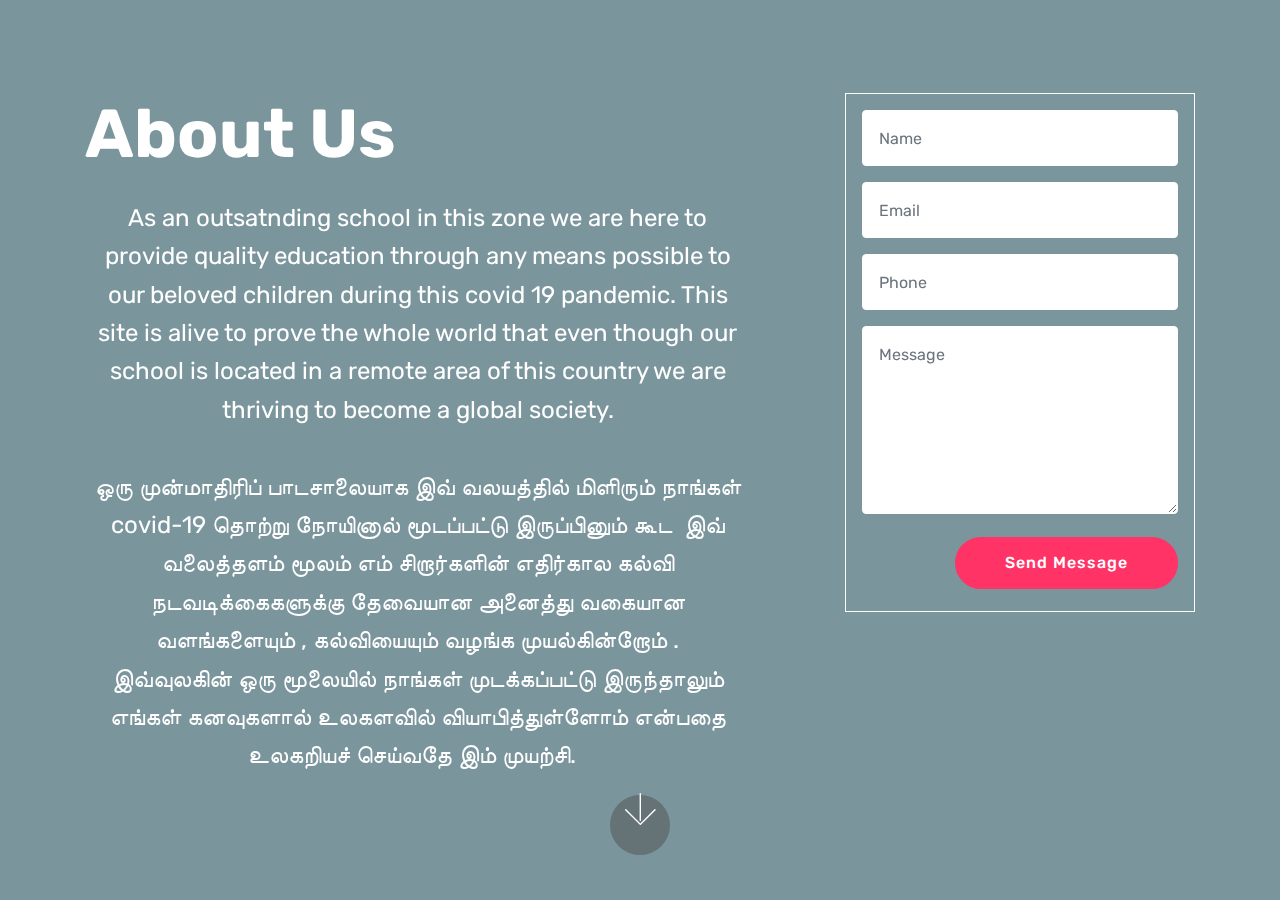
==== about.html @ 32206852 "create github pages" ====
<!DOCTYPE html>
<html  >
<head>
  <!-- Site made with Mobirise Website Builder v5.0.5, https://mobirise.com -->
  <meta charset="UTF-8">
  <meta http-equiv="X-UA-Compatible" content="IE=edge">
  <meta name="generator" content="Mobirise v5.0.5, mobirise.com">
  <meta name="twitter:card" content="summary_large_image"/>
  <meta name="twitter:image:src" content="assets/images/about-meta.jpg">
  <meta property="og:image" content="assets/images/about-meta.jpg">
  <meta name="twitter:title" content="About Us">
  <meta name="viewport" content="width=device-width, initial-scale=1, minimum-scale=1">
  <link rel="shortcut icon" href="assets/images/37045805-1814614715251835-3802575804051750912-n.jpg" type="image/x-icon">
  <meta name="description" content="this page gives introduction about us. ">
  
  
  <title>About Us</title>
  <link rel="stylesheet" href="assets/web/assets/mobirise-icons/mobirise-icons.css">
  <link rel="stylesheet" href="assets/bootstrap/css/bootstrap.min.css">
  <link rel="stylesheet" href="assets/bootstrap/css/bootstrap-grid.min.css">
  <link rel="stylesheet" href="assets/bootstrap/css/bootstrap-reboot.min.css">
  <link rel="stylesheet" href="assets/tether/tether.min.css">
  <link rel="stylesheet" href="assets/animatecss/animate.min.css">
  <link rel="stylesheet" href="assets/theme/css/style.css">
  <link rel="preload" as="style" href="assets/mobirise/css/mbr-additional.css"><link rel="stylesheet" href="assets/mobirise/css/mbr-additional.css" type="text/css">
  
  
  
</head>
<body>
  <section class="header15 cid-rZpSfbXOmg mbr-fullscreen mbr-parallax-background" id="header15-9">

    

    <div class="mbr-overlay" style="opacity: 0.5; background-color: rgb(7, 59, 76);"></div>

    <div class="container align-right">
        <div class="row">
            <div class="mbr-white col-lg-8 col-md-7 content-container">
                <h1 class="mbr-section-title mbr-bold pb-3 mbr-fonts-style display-1">
                    About Us</h1>
                <p class="mbr-text pb-3 mbr-fonts-style display-5">
                    As an outsatnding school in this zone we are here to provide quality education through any means possible to our beloved children during this covid 19 pandemic. This site is alive to prove the whole world that even though our school is located in a remote area of this country we are thriving to become a global society.<br><br>ஒரு முன்மாதிரிப் பாடசாலையாக இவ் வலயத்தில் மிளிரும் நாங்கள் covid-19 தொற்று நோயினால் மூடப்பட்டு இருப்பினும் கூட&nbsp; இவ் வலைத்தளம் மூலம் எம் சிறார்களின் எதிர்கால கல்வி நடவடிக்கைகளுக்கு தேவையான அனைத்து வகையான வளங்களையும் , கல்வியையும் வழங்க முயல்கின்றோம் .<br>இவ்வுலகின் ஒரு மூலையில் நாங்கள் முடக்கப்பட்டு இருந்தாலும் எங்கள் கனவுகளால் உலகளவில் வியாபித்துள்ளோம் என்பதை உலகறியச் செய்வதே இம் முயற்சி.&nbsp;&nbsp;</p>
            </div>
            <div class="col-lg-4 col-md-5">
                <div class="form-container">
                    <div class="media-container-column" data-form-type="formoid">
                        <!---Formbuilder Form--->
                        <form action="https://mobirise.com/" method="POST" class="mbr-form form-with-styler" data-form-title="Mobirise Form"><input type="hidden" name="email" data-form-email="true" value="ASo8cBm0UbSWP2i4Pto4uvusPSjTIygC18xFMLHFvbDiqmx9mtcsCUJ1mroRcFxsyCl8c/9x9P1Qzjz5EqvfKmV3OBvdOYi4Z0RzTWsBqw+iMWhtUNaODCL/o8vsHXwF">
                            <div class="row">
                                <div hidden="hidden" data-form-alert="" class="alert alert-success col-12">Thanks for filling out the form! We will contact you soon</div>
                                <div hidden="hidden" data-form-alert-danger="" class="alert alert-danger col-12">
                                </div>
                            </div>
                            <div class="dragArea row">
                                <div class="col-md-12 form-group " data-for="name">
                                    <input type="text" name="name" placeholder="Name" data-form-field="Name" required="required" class="form-control px-3 display-7" id="name-header15-9">
                                </div>
                                <div class="col-md-12 form-group " data-for="email">
                                    <input type="email" name="email" placeholder="Email" data-form-field="Email" required="required" class="form-control px-3 display-7" id="email-header15-9">
                                </div>
                                <div data-for="phone" class="col-md-12 form-group ">
                                    <input type="tel" name="phone" placeholder="Phone" data-form-field="Phone" class="form-control px-3 display-7" id="phone-header15-9">
                                </div>
                                <div data-for="message" class="col-md-12 form-group ">
                                    <textarea name="message" placeholder="Message" data-form-field="Message" class="form-control px-3 display-7" id="message-header15-9"></textarea>
                                </div>
                                <div class="col-md-12 input-group-btn"><button type="submit" class="btn btn-secondary btn-form display-4">Send Message</button></div>
                            </div>
                        </form><!---Formbuilder Form--->
                    </div>
                </div>
            </div>
        </div>
    </div>
    <div class="mbr-arrow hidden-sm-down" aria-hidden="true">
        <a href="#next">
            <i class="mbri-down mbr-iconfont"></i>
        </a>
    </div>
</section>


  <section class="engine"><a href="https://mobirise.info/d">free website maker</a></section><script src="assets/web/assets/jquery/jquery.min.js"></script>
  <script src="assets/popper/popper.min.js"></script>
  <script src="assets/bootstrap/js/bootstrap.min.js"></script>
  <script src="assets/tether/tether.min.js"></script>
  <script src="assets/smoothscroll/smooth-scroll.js"></script>
  <script src="assets/parallax/jarallax.min.js"></script>
  <script src="assets/viewportchecker/jquery.viewportchecker.js"></script>
  <script src="assets/theme/js/script.js"></script>
  <script src="assets/formoid/formoid.min.js"></script>
  
  
 <div id="scrollToTop" class="scrollToTop mbr-arrow-up"><a style="text-align: center;"><i class="mbr-arrow-up-icon mbr-arrow-up-icon-cm cm-icon cm-icon-smallarrow-up"></i></a></div>
    <input name="animation" type="hidden">
  </body>
</html>
---- assets/web/assets/mobirise-icons/mobirise-icons.css ----
@font-face {
  font-family: 'MobiriseIcons';
  src:  url('mobirise-icons.eot?spat4u');
  src:  url('mobirise-icons.eot?spat4u#iefix') format('embedded-opentype'),
    url('mobirise-icons.ttf?spat4u') format('truetype'),
    url('mobirise-icons.woff?spat4u') format('woff'),
    url('mobirise-icons.svg?spat4u#MobiriseIcons') format('svg');
  font-weight: normal;
  font-style: normal;
  font-display: swap;
}

[class^="mbri-"], [class*=" mbri-"] {
  /* use !important to prevent issues with browser extensions that change fonts */
  font-family: MobiriseIcons !important;
  speak: none;
  font-style: normal;
  font-weight: normal;
  font-variant: normal;
  text-transform: none;
  line-height: 1;

  /* Better Font Rendering =========== */
  -webkit-font-smoothing: antialiased;
  -moz-osx-font-smoothing: grayscale;
}

.mbri-add-submenu:before {
  content: "\e900";
}
.mbri-alert:before {
  content: "\e901";
}
.mbri-align-center:before {
  content: "\e902";
}
.mbri-align-justify:before {
  content: "\e903";
}
.mbri-align-left:before {
  content: "\e904";
}
.mbri-align-right:before {
  content: "\e905";
}
.mbri-android:before {
  content: "\e906";
}
.mbri-apple:before {
  content: "\e907";
}
.mbri-arrow-down:before {
  content: "\e908";
}
.mbri-arrow-next:before {
  content: "\e909";
}
.mbri-arrow-prev:before {
  content: "\e90a";
}
.mbri-arrow-up:before {
  content: "\e90b";
}
.mbri-bold:before {
  content: "\e90c";
}
.mbri-bookmark:before {
  content: "\e90d";
}
.mbri-bootstrap:before {
  content: "\e90e";
}
.mbri-briefcase:before {
  content: "\e90f";
}
.mbri-browse:before {
  content: "\e910";
}
.mbri-bulleted-list:before {
  content: "\e911";
}
.mbri-calendar:before {
  content: "\e912";
}
.mbri-camera:before {
  content: "\e913";
}
.mbri-cart-add:before {
  content: "\e914";
}
.mbri-cart-full:before {
  content: "\e915";
}
.mbri-cash:before {
  content: "\e916";
}
.mbri-change-style:before {
  content: "\e917";
}
.mbri-chat:before {
  content: "\e918";
}
.mbri-clock:before {
  content: "\e919";
}
.mbri-close:before {
  content: "\e91a";
}
.mbri-cloud:before {
  content: "\e91b";
}
.mbri-code:before {
  content: "\e91c";
}
.mbri-contact-form:before {
  content: "\e91d";
}
.mbri-credit-card:before {
  content: "\e91e";
}
.mbri-cursor-click:before {
  content: "\e91f";
}
.mbri-cust-feedback:before {
  content: "\e920";
}
.mbri-database:before {
  content: "\e921";
}
.mbri-delivery:before {
  content: "\e922";
}
.mbri-desktop:before {
  content: "\e923";
}
.mbri-devices:before {
  content: "\e924";
}
.mbri-down:before {
  content: "\e925";
}
.mbri-download:before {
  content: "\e989";
}
.mbri-drag-n-drop:before {
  content: "\e927";
}
.mbri-drag-n-drop2:before {
  content: "\e928";
}
.mbri-edit:before {
  content: "\e929";
}
.mbri-edit2:before {
  content: "\e92a";
}
.mbri-error:before {
  content: "\e92b";
}
.mbri-extension:before {
  content: "\e92c";
}
.mbri-features:before {
  content: "\e92d";
}
.mbri-file:before {
  content: "\e92e";
}
.mbri-flag:before {
  content: "\e92f";
}
.mbri-folder:before {
  content: "\e930";
}
.mbri-gift:before {
  content: "\e931";
}
.mbri-github:before {
  content: "\e932";
}
.mbri-globe:before {
  content: "\e933";
}
.mbri-globe-2:before {
  content: "\e934";
}
.mbri-growing-chart:before {
  content: "\e935";
}
.mbri-hearth:before {
  content: "\e936";
}
.mbri-help:before {
  content: "\e937";
}
.mbri-home:before {
  content: "\e938";
}
.mbri-hot-cup:before {
  content: "\e939";
}
.mbri-idea:before {
  content: "\e93a";
}
.mbri-image-gallery:before {
  content: "\e93b";
}
.mbri-image-slider:before {
  content: "\e93c";
}
.mbri-info:before {
  content: "\e93d";
}
.mbri-italic:before {
  content: "\e93e";
}
.mbri-key:before {
  content: "\e93f";
}
.mbri-laptop:before {
  content: "\e940";
}
.mbri-layers:before {
  content: "\e941";
}
.mbri-left-right:before {
  content: "\e942";
}
.mbri-left:before {
  content: "\e943";
}
.mbri-letter:before {
  content: "\e944";
}
.mbri-like:before {
  content: "\e945";
}
.mbri-link:before {
  content: "\e946";
}
.mbri-lock:before {
  content: "\e947";
}
.mbri-login:before {
  content: "\e948";
}
.mbri-logout:before {
  content: "\e949";
}
.mbri-magic-stick:before {
  content: "\e94a";
}
.mbri-map-pin:before {
  content: "\e94b";
}
.mbri-menu:before {
  content: "\e94c";
}
.mbri-mobile:before {
  content: "\e94d";
}
.mbri-mobile2:before {
  content: "\e94e";
}
.mbri-mobirise:before {
  content: "\e94f";
}
.mbri-more-horizontal:before {
  content: "\e950";
}
.mbri-more-vertical:before {
  content: "\e951";
}
.mbri-music:before {
  content: "\e952";
}
.mbri-new-file:before {
  content: "\e953";
}
.mbri-numbered-list:before {
  content: "\e954";
}
.mbri-opened-folder:before {
  content: "\e955";
}
.mbri-pages:before {
  content: "\e956";
}
.mbri-paper-plane:before {
  content: "\e957";
}
.mbri-paperclip:before {
  content: "\e958";
}
.mbri-photo:before {
  content: "\e959";
}
.mbri-photos:before {
  content: "\e95a";
}
.mbri-pin:before {
  content: "\e95b";
}
.mbri-play:before {
  content: "\e95c";
}
.mbri-plus:before {
  content: "\e95d";
}
.mbri-preview:before {
  content: "\e95e";
}
.mbri-print:before {
  content: "\e95f";
}
.mbri-protect:before {
  content: "\e960";
}
.mbri-question:before {
  content: "\e961";
}
.mbri-quote-left:before {
  content: "\e962";
}
.mbri-quote-right:before {
  content: "\e963";
}
.mbri-refresh:before {
  content: "\e964";
}
.mbri-responsive:before {
  content: "\e965";
}
.mbri-right:before {
  content: "\e966";
}
.mbri-rocket:before {
  content: "\e967";
}
.mbri-sad-face:before {
  content: "\e968";
}
.mbri-sale:before {
  content: "\e969";
}
.mbri-save:before {
  content: "\e96a";
}
.mbri-search:before {
  content: "\e96b";
}
.mbri-setting:before {
  content: "\e96c";
}
.mbri-setting2:before {
  content: "\e96d";
}
.mbri-setting3:before {
  content: "\e96e";
}
.mbri-share:before {
  content: "\e96f";
}
.mbri-shopping-bag:before {
  content: "\e970";
}
.mbri-shopping-basket:before {
  content: "\e971";
}
.mbri-shopping-cart:before {
  content: "\e972";
}
.mbri-sites:before {
  content: "\e973";
}
.mbri-smile-face:before {
  content: "\e974";
}
.mbri-speed:before {
  content: "\e975";
}
.mbri-star:before {
  content: "\e976";
}
.mbri-success:before {
  content: "\e977";
}
.mbri-sun:before {
  content: "\e978";
}
.mbri-sun2:before {
  content: "\e979";
}
.mbri-tablet:before {
  content: "\e97a";
}
.mbri-tablet-vertical:before {
  content: "\e97b";
}
.mbri-target:before {
  content: "\e97c";
}
.mbri-timer:before {
  content: "\e97d";
}
.mbri-to-ftp:before {
  content: "\e97e";
}
.mbri-to-local-drive:before {
  content: "\e97f";
}
.mbri-touch-swipe:before {
  content: "\e980";
}
.mbri-touch:before {
  content: "\e981";
}
.mbri-trash:before {
  content: "\e982";
}
.mbri-underline:before {
  content: "\e983";
}
.mbri-unlink:before {
  content: "\e984";
}
.mbri-unlock:before {
  content: "\e985";
}
.mbri-up-down:before {
  content: "\e986";
}
.mbri-up:before {
  content: "\e987";
}
.mbri-update:before {
  content: "\e988";
}
.mbri-upload:before {
 content: "\e926"; 
}
.mbri-user:before {
  content: "\e98a";
}
.mbri-user2:before {
  content: "\e98b";
}
.mbri-users:before {
  content: "\e98c";
}
.mbri-video:before {
  content: "\e98d";
}
.mbri-video-play:before {
  content: "\e98e";
}
.mbri-watch:before {
  content: "\e98f";
}
.mbri-website-theme:before {
  content: "\e990";
}
.mbri-wifi:before {
  content: "\e991";
}
.mbri-windows:before {
  content: "\e992";
}
.mbri-zoom-out:before {
  content: "\e993";
}
.mbri-redo:before {
  content: "\e994";
}
.mbri-undo:before {
  content: "\e995";
}
---- assets/theme/css/style.css ----
/*!
 * Mobirise v4 theme (https://mobirise.com/)
 * Copyright 2017 Mobirise
 */
section {
  background-color: #eeeeee;
}

.form-control:focus {
  box-shadow: none;
}

:focus {
  outline: none;
}

body {
  font-style: normal;
  line-height: 1.5;
}

section,
.container,
.container-fluid {
  position: relative;
  word-wrap: break-word;
}

a.mbr-iconfont:hover {
  text-decoration: none;
}

.article .lead p,
.article .lead ul,
.article .lead ol,
.article .lead pre,
.article .lead blockquote {
  margin-bottom: 0;
}

ul,
ol,
pre,
blockquote {
  margin-bottom: 2.3125rem;
}

pre {
  background: #f4f4f4;
  padding: 10px 24px;
  white-space: pre-wrap;
}

.inactive {
  -webkit-user-select: none;
  -moz-user-select: none;
  -ms-user-select: none;
  user-select: none;
  pointer-events: none;
  -webkit-user-drag: none;
  user-drag: none;
}

.mbr-section__comments .row {
  justify-content: center;
  -webkit-justify-content: center;
}

a {
  font-style: normal;
  font-weight: 400;
  cursor: pointer;
}

a, a:hover {
  text-decoration: none;
}

figure {
  margin-bottom: 0;
}

body {
  color: #232323;
}

h1,
h2,
h3,
h4,
h5,
h6,
.h1,
.h2,
.h3,
.h4,
.h5,
.h6,
.display-1,
.display-2,
.display-3,
.display-4 {
  line-height: 1;
  word-break: break-word;
  word-wrap: break-word;
}

.mbr-section-title {
  font-style: normal;
  line-height: 1.2;
}

.mbr-section-subtitle {
  line-height: 1.3;
}

.mbr-text {
  font-style: normal;
  line-height: 1.6;
}

b,
strong {
  font-weight: bold;
}

blockquote {
  padding: 10px 0 10px 20px;
  position: relative;
  border-left: 2px solid;
  border-color: #ff3366;
}

input:-webkit-autofill, input:-webkit-autofill:hover, input:-webkit-autofill:focus, input:-webkit-autofill:active {
  transition-delay: 9999s;
  transition-property: background-color, color;
}

textarea[type='hidden'] {
  display: none;
}

body {
  position: relative;
}

section {
  background-position: 50% 50%;
  background-repeat: no-repeat;
  background-size: cover;
}

section .mbr-background-video,
section .mbr-background-video-preview {
  position: absolute;
  bottom: 0;
  left: 0;
  right: 0;
  top: 0;
}

.hidden {
  visibility: hidden;
}

.mbr-z-index20 {
  z-index: 20;
}

/*! Base colors */
.mbr-white {
  color: #ffffff;
}

.mbr-black {
  color: #000000;
}

.mbr-bg-white {
  background-color: #ffffff;
}

.mbr-bg-black {
  background-color: #000000;
}

/*! Text-aligns */
.align-left {
  text-align: left;
}

.align-center {
  text-align: center;
}

.align-right {
  text-align: right;
}

@media (max-width: 767px) {
  .align-left,
  .align-center,
  .align-right,
  .mbr-section-btn,
  .mbr-section-title {
    text-align: center;
  }
}

/*! Font-weight  */
.mbr-light {
  font-weight: 300;
}

.mbr-regular {
  font-weight: 400;
}

.mbr-semibold {
  font-weight: 500;
}

.mbr-bold {
  font-weight: 700;
}

/*! Media  */
.media-size-item {
  -moz-flex: 1 1 auto;
  -o-flex: 1 1 auto;
  flex: 1 1 auto;
}

.media-content {
  flex-basis: 100%;
}

.media-container-row {
  display: flex;
  flex-direction: row;
  flex-wrap: wrap;
  justify-content: center;
  align-content: center;
  align-items: start;
}

.media-container-row .media-size-item {
  width: 400px;
}

.media-container-column {
  display: flex;
  flex-direction: column;
  flex-wrap: wrap;
  justify-content: center;
  align-content: center;
  align-items: stretch;
}

.media-container-column > * {
  width: 100%;
}

@media (min-width: 992px) {
  .media-container-row {
    flex-wrap: nowrap;
  }
}

figure {
  overflow: hidden;
}

figure[mbr-media-size] {
  transition: width 0.1s;
}

.mbr-figure img,
.mbr-figure iframe {
  display: block;
  width: 100%;
}

.card {
  background-color: transparent;
  border: none;
}

.card-box {
  width: 100%;
}

.card-img {
  text-align: center;
  flex-shrink: 0;
  -webkit-flex-shrink: 0;
}

.media {
  max-width: 100%;
  margin: 0 auto;
}

.mbr-figure {
  -ms-grid-row-align: center;
  align-self: center;
}

.media-container > div {
  max-width: 100%;
}

.mbr-figure img,
.card-img img {
  width: 100%;
}

@media (max-width: 991px) {
  .media-size-item {
    width: auto !important;
  }
  .media {
    width: auto;
  }
  .mbr-figure {
    width: 100% !important;
  }
}

/*! Buttons */
.btn {
  font-weight: 500;
  border-width: 2px;
  font-style: normal;
  letter-spacing: 1px;
  margin: .4rem .8rem;
  white-space: normal;
  transition: all .3s ease-in-out;
  display: inline-flex;
  align-items: center;
  justify-content: center;
  word-break: break-word;
  -webkit-align-items: center;
  -webkit-justify-content: center;
  display: -webkit-inline-flex;
}

.btn-sm {
  font-weight: 500;
  letter-spacing: 1px;
  transition: all .3s ease-in-out;
}

.btn-md {
  font-weight: 500;
  letter-spacing: 1px;
  margin: .4rem .8rem !important;
  transition: all .3s ease-in-out;
}

.btn-lg {
  font-weight: 500;
  letter-spacing: 1px;
  margin: .4rem .8rem !important;
  transition: all .3s ease-in-out;
}

.mbr-section-btn {
  margin-left: -0.25rem;
  margin-right: -0.25rem;
  font-size: 0;
}

nav .mbr-section-btn {
  margin-left: 0rem;
  margin-right: 0rem;
}

.btn-form {
  border-radius: 0;
}

.btn-form:hover {
  cursor: pointer;
}

/*! Btn icon margin */
.btn .mbr-iconfont,
.btn.btn-sm .mbr-iconfont {
  cursor: pointer;
  margin-right: 0.5rem;
}

.btn.btn-md .mbr-iconfont,
.btn.btn-md .mbr-iconfont {
  margin-right: 0.8rem;
}

.mbr-regular {
  font-weight: 400;
}

.mbr-semibold {
  font-weight: 500;
}

.mbr-bold {
  font-weight: 700;
}

[type='submit'] {
  -webkit-appearance: none;
}

/*! Full-screen */
.mbr-fullscreen .mbr-overlay {
  min-height: 100vh;
}

.mbr-fullscreen {
  display: flex;
  display: -moz-flex;
  display: -ms-flex;
  display: -o-flex;
  align-items: center;
  -webkit-align-items: center;
  min-height: 100vh;
  padding-top: 3rem;
  padding-bottom: 3rem;
}

/*! Map */
.map {
  height: 25rem;
  position: relative;
}

.map iframe {
  width: 100%;
  height: 100%;
}

.mbr-overlay {
  background-color: #000;
  bottom: 0;
  left: 0;
  opacity: .5;
  position: absolute;
  right: 0;
  top: 0;
  z-index: 0;
  pointer-events: none;
}

/* Form */
blockquote {
  font-style: italic;
  padding: 10px 0 10px 20px;
  font-size: 1.09rem;
  position: relative;
  border-width: 3px;
}

.form-control {
  background-color: #f5f5f5;
  box-shadow: none;
  color: #565656;
  line-height: 1.43;
  min-height: 3.5em;
  padding: 1.07em .5em;
}

.form-control, .form-control:focus {
  border: 1px solid #e8e8e8;
}

.form-active .form-control:invalid {
  border-color: red;
}

.form-control-label {
  position: relative;
  cursor: pointer;
  margin-bottom: .357em;
  padding: 0;
}

.alert {
  color: #ffffff;
  border-radius: 0;
  border: 0;
  font-size: .875rem;
  line-height: 1.5;
  margin-bottom: 1.875rem;
  padding: 1.25rem;
  position: relative;
}

.alert.alert-form::after {
  background-color: inherit;
  bottom: -7px;
  content: "";
  display: block;
  height: 14px;
  left: 50%;
  margin-left: -7px;
  position: absolute;
  transform: rotate(45deg);
  width: 14px;
  -webkit-transform: rotate(45deg);
}

.form-asterisk {
  font-family: initial;
  position: absolute;
  top: -2px;
  font-weight: normal;
}

/*! Scroll to top arrow */
#scrollToTop a i:before {
  content: '';
  position: absolute;
  height: 40%;
  top: 25%;
  background: #fff;
  width: 2px;
  left: calc(50% - 1px);
}

#scrollToTop a i:after {
  content: '';
  position: absolute;
  display: block;
  border-top: 2px solid #fff;
  border-right: 2px solid #fff;
  width: 40%;
  height: 40%;
  left: 30%;
  bottom: 30%;
  transform: rotate(135deg);
  -webkit-transform: rotate(135deg);
}

.mbr-arrow-up {
  bottom: 25px;
  right: 90px;
  position: fixed;
  text-align: right;
  z-index: 5000;
  color: #ffffff;
  font-size: 32px;
  transform: rotate(180deg);
  -webkit-transform: rotate(180deg);
}

.mbr-arrow-up a {
  background: rgba(0, 0, 0, 0.2);
  border-radius: 3px;
  color: #fff;
  display: inline-block;
  height: 60px;
  width: 60px;
  outline-style: none !important;
  position: relative;
  text-decoration: none;
  transition: all 0.3s ease-in-out;
  cursor: pointer;
  text-align: center;
}

.mbr-arrow-up a:hover {
  background-color: rgba(0, 0, 0, 0.4);
}

.mbr-arrow-up a i {
  line-height: 60px;
}

.mbr-arrow-up-icon {
  display: block;
  color: #fff;
}

.mbr-arrow-up-icon::before {
  content: '\203a';
  display: inline-block;
  font-family: serif;
  font-size: 32px;
  line-height: 1;
  font-style: normal;
  position: relative;
  top: 6px;
  left: -4px;
  -webkit-transform: rotate(-90deg);
  transform: rotate(-90deg);
}

/*! Arrow Down */
.mbr-arrow {
  position: absolute;
  bottom: 45px;
  left: 50%;
  width: 60px;
  height: 60px;
  cursor: pointer;
  background-color: rgba(80, 80, 80, 0.5);
  border-radius: 50%;
  -webkit-transform: translateX(-50%);
  transform: translateX(-50%);
}

.mbr-arrow > a {
  display: inline-block;
  text-decoration: none;
  outline-style: none;
  -webkit-animation: arrowdown 1.7s ease-in-out infinite;
  animation: arrowdown 1.7s ease-in-out infinite;
}

.mbr-arrow > a > i {
  position: absolute;
  top: -2px;
  left: 15px;
  font-size: 2rem;
}

@keyframes arrowdown {
  0% {
    transform: translateY(0px);
    -webkit-transform: translateY(0px);
  }
  50% {
    transform: translateY(-5px);
    -webkit-transform: translateY(-5px);
  }
  100% {
    transform: translateY(0px);
    -webkit-transform: translateY(0px);
  }
}

@-webkit-keyframes arrowdown {
  0% {
    transform: translateY(0px);
    -webkit-transform: translateY(0px);
  }
  50% {
    transform: translateY(-5px);
    -webkit-transform: translateY(-5px);
  }
  100% {
    transform: translateY(0px);
    -webkit-transform: translateY(0px);
  }
}

@media (max-width: 500px) {
  .mbr-arrow-up {
    left: 50%;
    right: auto;
    transform: translateX(-50%) rotate(180deg);
    -webkit-transform: translateX(-50%) rotate(180deg);
  }
}

/*Gradients animation*/
@keyframes gradient-animation {
  from {
    background-position: 0% 100%;
    -webkit-animation-timing-function: ease-in-out;
            animation-timing-function: ease-in-out;
  }
  to {
    background-position: 100% 0%;
    -webkit-animation-timing-function: ease-in-out;
            animation-timing-function: ease-in-out;
  }
}

@-webkit-keyframes gradient-animation {
  from {
    background-position: 0% 100%;
    -webkit-animation-timing-function: ease-in-out;
            animation-timing-function: ease-in-out;
  }
  to {
    background-position: 100% 0%;
    -webkit-animation-timing-function: ease-in-out;
            animation-timing-function: ease-in-out;
  }
}

.bg-gradient {
  background-size: 200% 200%;
  animation: gradient-animation 5s infinite alternate;
  -webkit-animation: gradient-animation 5s infinite alternate;
}

.menu .navbar-brand {
  display: -webkit-flex;
}

.menu .navbar-brand span {
  display: flex;
  display: -webkit-flex;
}

.menu .navbar-brand .navbar-caption-wrap {
  display: -webkit-flex;
}

.menu .navbar-brand .navbar-logo img {
  display: -webkit-flex;
}

@media (min-width: 768px) and (max-width: 1023px) {
  .menu .navbar-toggleable-sm .navbar-nav {
    display: -ms-flexbox;
  }
}

@media (max-width: 1023px) {
  .menu .navbar-collapse {
    max-height: 93.5vh;
  }
  .menu .navbar-collapse.show {
    overflow: auto;
  }
}

@media (min-width: 1024px) {
  .menu .navbar-nav.nav-dropdown {
    display: -webkit-flex;
  }
  .menu .navbar-toggleable-sm .navbar-collapse {
    display: -webkit-flex !important;
  }
  .menu .collapsed .navbar-collapse {
    max-height: 93.5vh;
  }
  .menu .collapsed .navbar-collapse.show {
    overflow: auto;
  }
}

@media (max-width: 767px) {
  .menu .navbar-collapse {
    max-height: 80vh;
  }
}

/* Others*/
.note-check a[data-value=Rubik] {
  font-style: normal;
}

.mbr-arrow a {
  color: #ffffff;
}

@media (max-width: 767px) {
  .mbr-arrow {
    display: none;
  }
}

.navbar {
  display: -webkit-flex;
  -webkit-flex-wrap: wrap;
  -webkit-align-items: center;
  -webkit-justify-content: space-between;
}

.navbar-collapse {
  -webkit-flex-basis: 100%;
  -webkit-flex-grow: 1;
  -webkit-align-items: center;
}

.nav-dropdown .link {
  padding: 0.667em 1.667em !important;
  margin: 0 !important;
}

.nav {
  display: -webkit-flex;
  -webkit-flex-wrap: wrap;
}

.row {
  display: -webkit-flex;
  -webkit-flex-wrap: wrap;
}

.justify-content-center {
  -webkit-justify-content: center;
}

.form-inline {
  display: -webkit-flex;
  -webkit-align-items: center;
}

.card-wrapper {
  -webkit-flex: 1;
}

.carousel-control {
  z-index: 10;
  display: -webkit-flex;
  -webkit-align-items: center;
  -webkit-justify-content: center;
}

.carousel-controls {
  display: -webkit-flex;
}

.media {
  display: -webkit-flex;
}

.form-group:focus {
  outline: none;
}

.jq-selectbox__select {
  padding: 1.07em 0.5em;
  position: absolute;
  top: 0;
  left: 0;
  width: 100%;
}

.jq-selectbox__dropdown {
  position: absolute;
  top: 100%;
  left: 0 !important;
  width: 100% !important;
}

.jq-selectbox__trigger-arrow {
  -webkit-transform: translateY(-50%);
          transform: translateY(-50%);
}

.jq-selectbox li {
  padding: 1.07em 0.5em;
}

input[type='range'] {
  padding-left: 0 !important;
  padding-right: 0 !important;
}

.modal-dialog,
.modal-content {
  height: 100%;
}

.modal-dialog .carousel-inner {
  height: calc(100vh - 1.75rem);
}

@media (max-width: 575px) {
  .modal-dialog .carousel-inner {
    height: calc(100vh - 1rem);
  }
}

.carousel-item {
  text-align: center;
}

.carousel-item img {
  margin: auto;
}

.navbar-toggler {
  align-self: flex-start;
  padding: 0.25rem 0.75rem;
  font-size: 1.25rem;
  line-height: 1;
  background: transparent;
  border: 1px solid transparent;
  border-radius: 0.25rem;
}

.navbar-toggler:focus,
.navbar-toggler:hover {
  text-decoration: none;
}

.navbar-toggler-icon {
  display: inline-block;
  width: 1.5em;
  height: 1.5em;
  vertical-align: middle;
  content: '';
  background: no-repeat center center;
  background-size: 100% 100%;
}

.navbar-toggler-left {
  position: absolute;
  left: 1rem;
}

.navbar-toggler-right {
  position: absolute;
  right: 1rem;
}

@media (max-width: 575px) {
  .navbar-toggleable .navbar-nav .dropdown-menu {
    position: static;
    float: none;
  }
  .navbar-toggleable > .container {
    padding-right: 0;
    padding-left: 0;
  }
}

@media (min-width: 576px) {
  .navbar-toggleable {
    flex-direction: row;
    flex-wrap: nowrap;
    align-items: center;
  }
  .navbar-toggleable .navbar-nav {
    flex-direction: row;
  }
  .navbar-toggleable .navbar-nav .nav-link {
    padding-right: 0.5rem;
    padding-left: 0.5rem;
  }
  .navbar-toggleable > .container {
    display: flex;
    flex-wrap: nowrap;
    align-items: center;
  }
  .navbar-toggleable .navbar-collapse {
    display: flex !important;
    width: 100%;
  }
  .navbar-toggleable .navbar-toggler {
    display: none;
  }
}

@media (max-width: 767px) {
  .navbar-toggleable-sm .navbar-nav .dropdown-menu {
    position: static;
    float: none;
  }
  .navbar-toggleable-sm > .container {
    padding-right: 0;
    padding-left: 0;
  }
}

@media (min-width: 768px) {
  .navbar-toggleable-sm {
    flex-direction: row;
    flex-wrap: nowrap;
    align-items: center;
  }
  .navbar-toggleable-sm .navbar-nav {
    flex-direction: row;
  }
  .navbar-toggleable-sm .navbar-nav .nav-link {
    padding-right: 0.5rem;
    padding-left: 0.5rem;
  }
  .navbar-toggleable-sm > .container {
    display: flex;
    flex-wrap: nowrap;
    align-items: center;
  }
  .navbar-toggleable-sm .navbar-collapse {
    display: none;
    width: 100%;
  }
  .navbar-toggleable-sm .navbar-toggler {
    display: none;
  }
}

@media (max-width: 1023px) {
  .navbar-toggleable-md .navbar-nav .dropdown-menu {
    position: static;
    float: none;
  }
  .navbar-toggleable-md > .container {
    padding-right: 0;
    padding-left: 0;
  }
}

@media (min-width: 1024px) {
  .navbar-toggleable-md {
    flex-direction: row;
    flex-wrap: nowrap;
    align-items: center;
  }
  .navbar-toggleable-md .navbar-nav {
    flex-direction: row;
  }
  .navbar-toggleable-md .navbar-nav .nav-link {
    padding-right: 0.5rem;
    padding-left: 0.5rem;
  }
  .navbar-toggleable-md > .container {
    display: flex;
    flex-wrap: nowrap;
    align-items: center;
  }
  .navbar-toggleable-md .navbar-collapse {
    display: flex !important;
    width: 100%;
  }
  .navbar-toggleable-md .navbar-toggler {
    display: none;
  }
}

@media (max-width: 1199px) {
  .navbar-toggleable-lg .navbar-nav .dropdown-menu {
    position: static;
    float: none;
  }
  .navbar-toggleable-lg > .container {
    padding-right: 0;
    padding-left: 0;
  }
}

@media (min-width: 1200px) {
  .navbar-toggleable-lg {
    flex-direction: row;
    flex-wrap: nowrap;
    align-items: center;
  }
  .navbar-toggleable-lg .navbar-nav {
    flex-direction: row;
  }
  .navbar-toggleable-lg .navbar-nav .nav-link {
    padding-right: 0.5rem;
    padding-left: 0.5rem;
  }
  .navbar-toggleable-lg > .container {
    display: flex;
    flex-wrap: nowrap;
    align-items: center;
  }
  .navbar-toggleable-lg .navbar-collapse {
    display: flex !important;
    width: 100%;
  }
  .navbar-toggleable-lg .navbar-toggler {
    display: none;
  }
}

.navbar-toggleable-xl {
  flex-direction: row;
  flex-wrap: nowrap;
  align-items: center;
}

.navbar-toggleable-xl .navbar-nav .dropdown-menu {
  position: static;
  float: none;
}

.navbar-toggleable-xl > .container {
  padding-right: 0;
  padding-left: 0;
}

.navbar-toggleable-xl .navbar-nav {
  flex-direction: row;
}

.navbar-toggleable-xl .navbar-nav .nav-link {
  padding-right: 0.5rem;
  padding-left: 0.5rem;
}

.navbar-toggleable-xl > .container {
  display: flex;
  flex-wrap: nowrap;
  align-items: center;
}

.navbar-toggleable-xl .navbar-collapse {
  display: flex !important;
  width: 100%;
}

.navbar-toggleable-xl .navbar-toggler {
  display: none;
}

.card-img {
  width: auto;
}

.menu .navbar.collapsed:not(.beta-menu) {
  flex-direction: column;
}

.carousel-item.active,
.carousel-item-next,
.carousel-item-prev {
  display: flex;
}

.note-air-layout .dropup .dropdown-menu,
.note-air-layout .navbar-fixed-bottom .dropdown .dropdown-menu {
  bottom: initial !important;
}

html,
body {
  height: auto;
  min-height: 100vh;
}

.dropup .dropdown-toggle::after {
  display: none;
}
.engine {
	position: absolute;
	text-indent: -2400px;
	text-align: center;
	padding: 0;
	top: 0;
	left: -2400px;
}
---- assets/mobirise/css/mbr-additional.css ----
@import url(https://fonts.googleapis.com/css?family=Rubik:300,300i,400,400i,500,500i,700,700i,900,900i&display=swap);





body {
  font-family: Rubik;
}
.display-1 {
  font-family: 'Rubik', sans-serif;
  font-size: 4.25rem;
  font-display: swap;
}
.display-1 > .mbr-iconfont {
  font-size: 6.8rem;
}
.display-2 {
  font-family: 'Rubik', sans-serif;
  font-size: 3rem;
  font-display: swap;
}
.display-2 > .mbr-iconfont {
  font-size: 4.8rem;
}
.display-4 {
  font-family: 'Rubik', sans-serif;
  font-size: 1rem;
  font-display: swap;
}
.display-4 > .mbr-iconfont {
  font-size: 1.6rem;
}
.display-5 {
  font-family: 'Rubik', sans-serif;
  font-size: 1.5rem;
  font-display: swap;
}
.display-5 > .mbr-iconfont {
  font-size: 2.4rem;
}
.display-7 {
  font-family: 'Rubik', sans-serif;
  font-size: 1rem;
  font-display: swap;
}
.display-7 > .mbr-iconfont {
  font-size: 1.6rem;
}
/* ---- Fluid typography for mobile devices ---- */
/* 1.4 - font scale ratio ( bootstrap == 1.42857 ) */
/* 100vw - current viewport width */
/* (48 - 20)  48 == 48rem == 768px, 20 == 20rem == 320px(minimal supported viewport) */
/* 0.65 - min scale variable, may vary */
@media (max-width: 768px) {
  .display-1 {
    font-size: 3.4rem;
    font-size: calc( 2.1374999999999997rem + (4.25 - 2.1374999999999997) * ((100vw - 20rem) / (48 - 20)));
    line-height: calc( 1.4 * (2.1374999999999997rem + (4.25 - 2.1374999999999997) * ((100vw - 20rem) / (48 - 20))));
  }
  .display-2 {
    font-size: 2.4rem;
    font-size: calc( 1.7rem + (3 - 1.7) * ((100vw - 20rem) / (48 - 20)));
    line-height: calc( 1.4 * (1.7rem + (3 - 1.7) * ((100vw - 20rem) / (48 - 20))));
  }
  .display-4 {
    font-size: 0.8rem;
    font-size: calc( 1rem + (1 - 1) * ((100vw - 20rem) / (48 - 20)));
    line-height: calc( 1.4 * (1rem + (1 - 1) * ((100vw - 20rem) / (48 - 20))));
  }
  .display-5 {
    font-size: 1.2rem;
    font-size: calc( 1.175rem + (1.5 - 1.175) * ((100vw - 20rem) / (48 - 20)));
    line-height: calc( 1.4 * (1.175rem + (1.5 - 1.175) * ((100vw - 20rem) / (48 - 20))));
  }
}
/* Buttons */
.btn {
  padding: 1rem 3rem;
  border-radius: 3px;
}
.btn-sm {
  padding: 0.6rem 1.5rem;
  border-radius: 3px;
}
.btn-md {
  padding: 1rem 3rem;
  border-radius: 3px;
}
.btn-lg {
  padding: 1.2rem 3.2rem;
  border-radius: 3px;
}
.bg-primary {
  background-color: #149dcc !important;
}
.bg-success {
  background-color: #f7ed4a !important;
}
.bg-info {
  background-color: #82786e !important;
}
.bg-warning {
  background-color: #879a9f !important;
}
.bg-danger {
  background-color: #b1a374 !important;
}
.btn-primary,
.btn-primary:active {
  background-color: #149dcc !important;
  border-color: #149dcc !important;
  color: #ffffff !important;
}
.btn-primary:hover,
.btn-primary:focus,
.btn-primary.focus,
.btn-primary.active {
  color: #ffffff !important;
  background-color: #0d6786 !important;
  border-color: #0d6786 !important;
}
.btn-primary.disabled,
.btn-primary:disabled {
  color: #ffffff !important;
  background-color: #0d6786 !important;
  border-color: #0d6786 !important;
}
.btn-secondary,
.btn-secondary:active {
  background-color: #ff3366 !important;
  border-color: #ff3366 !important;
  color: #ffffff !important;
}
.btn-secondary:hover,
.btn-secondary:focus,
.btn-secondary.focus,
.btn-secondary.active {
  color: #ffffff !important;
  background-color: #e50039 !important;
  border-color: #e50039 !important;
}
.btn-secondary.disabled,
.btn-secondary:disabled {
  color: #ffffff !important;
  background-color: #e50039 !important;
  border-color: #e50039 !important;
}
.btn-info,
.btn-info:active {
  background-color: #82786e !important;
  border-color: #82786e !important;
  color: #ffffff !important;
}
.btn-info:hover,
.btn-info:focus,
.btn-info.focus,
.btn-info.active {
  color: #ffffff !important;
  background-color: #59524b !important;
  border-color: #59524b !important;
}
.btn-info.disabled,
.btn-info:disabled {
  color: #ffffff !important;
  background-color: #59524b !important;
  border-color: #59524b !important;
}
.btn-success,
.btn-success:active {
  background-color: #f7ed4a !important;
  border-color: #f7ed4a !important;
  color: #3f3c03 !important;
}
.btn-success:hover,
.btn-success:focus,
.btn-success.focus,
.btn-success.active {
  color: #3f3c03 !important;
  background-color: #eadd0a !important;
  border-color: #eadd0a !important;
}
.btn-success.disabled,
.btn-success:disabled {
  color: #3f3c03 !important;
  background-color: #eadd0a !important;
  border-color: #eadd0a !important;
}
.btn-warning,
.btn-warning:active {
  background-color: #879a9f !important;
  border-color: #879a9f !important;
  color: #ffffff !important;
}
.btn-warning:hover,
.btn-warning:focus,
.btn-warning.focus,
.btn-warning.active {
  color: #ffffff !important;
  background-color: #617479 !important;
  border-color: #617479 !important;
}
.btn-warning.disabled,
.btn-warning:disabled {
  color: #ffffff !important;
  background-color: #617479 !important;
  border-color: #617479 !important;
}
.btn-danger,
.btn-danger:active {
  background-color: #b1a374 !important;
  border-color: #b1a374 !important;
  color: #ffffff !important;
}
.btn-danger:hover,
.btn-danger:focus,
.btn-danger.focus,
.btn-danger.active {
  color: #ffffff !important;
  background-color: #8b7d4e !important;
  border-color: #8b7d4e !important;
}
.btn-danger.disabled,
.btn-danger:disabled {
  color: #ffffff !important;
  background-color: #8b7d4e !important;
  border-color: #8b7d4e !important;
}
.btn-white {
  color: #333333 !important;
}
.btn-white,
.btn-white:active {
  background-color: #ffffff !important;
  border-color: #ffffff !important;
  color: #808080 !important;
}
.btn-white:hover,
.btn-white:focus,
.btn-white.focus,
.btn-white.active {
  color: #808080 !important;
  background-color: #d9d9d9 !important;
  border-color: #d9d9d9 !important;
}
.btn-white.disabled,
.btn-white:disabled {
  color: #808080 !important;
  background-color: #d9d9d9 !important;
  border-color: #d9d9d9 !important;
}
.btn-black,
.btn-black:active {
  background-color: #333333 !important;
  border-color: #333333 !important;
  color: #ffffff !important;
}
.btn-black:hover,
.btn-black:focus,
.btn-black.focus,
.btn-black.active {
  color: #ffffff !important;
  background-color: #0d0d0d !important;
  border-color: #0d0d0d !important;
}
.btn-black.disabled,
.btn-black:disabled {
  color: #ffffff !important;
  background-color: #0d0d0d !important;
  border-color: #0d0d0d !important;
}
.btn-primary-outline,
.btn-primary-outline:active {
  background: none;
  border-color: #0b566f;
  color: #0b566f;
}
.btn-primary-outline:hover,
.btn-primary-outline:focus,
.btn-primary-outline.focus,
.btn-primary-outline.active {
  color: #ffffff;
  background-color: #149dcc;
  border-color: #149dcc;
}
.btn-primary-outline.disabled,
.btn-primary-outline:disabled {
  color: #ffffff !important;
  background-color: #149dcc !important;
  border-color: #149dcc !important;
}
.btn-secondary-outline,
.btn-secondary-outline:active {
  background: none;
  border-color: #cc0033;
  color: #cc0033;
}
.btn-secondary-outline:hover,
.btn-secondary-outline:focus,
.btn-secondary-outline.focus,
.btn-secondary-outline.active {
  color: #ffffff;
  background-color: #ff3366;
  border-color: #ff3366;
}
.btn-secondary-outline.disabled,
.btn-secondary-outline:disabled {
  color: #ffffff !important;
  background-color: #ff3366 !important;
  border-color: #ff3366 !important;
}
.btn-info-outline,
.btn-info-outline:active {
  background: none;
  border-color: #4b453f;
  color: #4b453f;
}
.btn-info-outline:hover,
.btn-info-outline:focus,
.btn-info-outline.focus,
.btn-info-outline.active {
  color: #ffffff;
  background-color: #82786e;
  border-color: #82786e;
}
.btn-info-outline.disabled,
.btn-info-outline:disabled {
  color: #ffffff !important;
  background-color: #82786e !important;
  border-color: #82786e !important;
}
.btn-success-outline,
.btn-success-outline:active {
  background: none;
  border-color: #d2c609;
  color: #d2c609;
}
.btn-success-outline:hover,
.btn-success-outline:focus,
.btn-success-outline.focus,
.btn-success-outline.active {
  color: #3f3c03;
  background-color: #f7ed4a;
  border-color: #f7ed4a;
}
.btn-success-outline.disabled,
.btn-success-outline:disabled {
  color: #3f3c03 !important;
  background-color: #f7ed4a !important;
  border-color: #f7ed4a !important;
}
.btn-warning-outline,
.btn-warning-outline:active {
  background: none;
  border-color: #55666b;
  color: #55666b;
}
.btn-warning-outline:hover,
.btn-warning-outline:focus,
.btn-warning-outline.focus,
.btn-warning-outline.active {
  color: #ffffff;
  background-color: #879a9f;
  border-color: #879a9f;
}
.btn-warning-outline.disabled,
.btn-warning-outline:disabled {
  color: #ffffff !important;
  background-color: #879a9f !important;
  border-color: #879a9f !important;
}
.btn-danger-outline,
.btn-danger-outline:active {
  background: none;
  border-color: #7a6e45;
  color: #7a6e45;
}
.btn-danger-outline:hover,
.btn-danger-outline:focus,
.btn-danger-outline.focus,
.btn-danger-outline.active {
  color: #ffffff;
  background-color: #b1a374;
  border-color: #b1a374;
}
.btn-danger-outline.disabled,
.btn-danger-outline:disabled {
  color: #ffffff !important;
  background-color: #b1a374 !important;
  border-color: #b1a374 !important;
}
.btn-black-outline,
.btn-black-outline:active {
  background: none;
  border-color: #000000;
  color: #000000;
}
.btn-black-outline:hover,
.btn-black-outline:focus,
.btn-black-outline.focus,
.btn-black-outline.active {
  color: #ffffff;
  background-color: #333333;
  border-color: #333333;
}
.btn-black-outline.disabled,
.btn-black-outline:disabled {
  color: #ffffff !important;
  background-color: #333333 !important;
  border-color: #333333 !important;
}
.btn-white-outline,
.btn-white-outline:active,
.btn-white-outline.active {
  background: none;
  border-color: #ffffff;
  color: #ffffff;
}
.btn-white-outline:hover,
.btn-white-outline:focus,
.btn-white-outline.focus {
  color: #333333;
  background-color: #ffffff;
  border-color: #ffffff;
}
.text-primary {
  color: #149dcc !important;
}
.text-secondary {
  color: #ff3366 !important;
}
.text-success {
  color: #f7ed4a !important;
}
.text-info {
  color: #82786e !important;
}
.text-warning {
  color: #879a9f !important;
}
.text-danger {
  color: #b1a374 !important;
}
.text-white {
  color: #ffffff !important;
}
.text-black {
  color: #000000 !important;
}
a.text-primary:hover,
a.text-primary:focus {
  color: #0b566f !important;
}
a.text-secondary:hover,
a.text-secondary:focus {
  color: #cc0033 !important;
}
a.text-success:hover,
a.text-success:focus {
  color: #d2c609 !important;
}
a.text-info:hover,
a.text-info:focus {
  color: #4b453f !important;
}
a.text-warning:hover,
a.text-warning:focus {
  color: #55666b !important;
}
a.text-danger:hover,
a.text-danger:focus {
  color: #7a6e45 !important;
}
a.text-white:hover,
a.text-white:focus {
  color: #b3b3b3 !important;
}
a.text-black:hover,
a.text-black:focus {
  color: #4d4d4d !important;
}
.alert-success {
  background-color: #70c770;
}
.alert-info {
  background-color: #82786e;
}
.alert-warning {
  background-color: #879a9f;
}
.alert-danger {
  background-color: #b1a374;
}
.mbr-section-btn a.btn:not(.btn-form) {
  border-radius: 100px;
}
.mbr-section-btn a.btn:not(.btn-form):hover,
.mbr-section-btn a.btn:not(.btn-form):focus {
  box-shadow: none !important;
}
.mbr-section-btn a.btn:not(.btn-form):hover,
.mbr-section-btn a.btn:not(.btn-form):focus {
  box-shadow: 0 10px 40px 0 rgba(0, 0, 0, 0.2) !important;
  -webkit-box-shadow: 0 10px 40px 0 rgba(0, 0, 0, 0.2) !important;
}
.mbr-gallery-filter li a {
  border-radius: 100px !important;
}
.mbr-gallery-filter li.active .btn {
  background-color: #149dcc;
  border-color: #149dcc;
  color: #ffffff;
}
.mbr-gallery-filter li.active .btn:focus {
  box-shadow: none;
}
.nav-tabs .nav-link {
  border-radius: 100px !important;
}
a,
a:hover {
  color: #149dcc;
}
.mbr-plan-header.bg-primary .mbr-plan-subtitle,
.mbr-plan-header.bg-primary .mbr-plan-price-desc {
  color: #b4e6f8;
}
.mbr-plan-header.bg-success .mbr-plan-subtitle,
.mbr-plan-header.bg-success .mbr-plan-price-desc {
  color: #ffffff;
}
.mbr-plan-header.bg-info .mbr-plan-subtitle,
.mbr-plan-header.bg-info .mbr-plan-price-desc {
  color: #beb8b2;
}
.mbr-plan-header.bg-warning .mbr-plan-subtitle,
.mbr-plan-header.bg-warning .mbr-plan-price-desc {
  color: #ced6d8;
}
.mbr-plan-header.bg-danger .mbr-plan-subtitle,
.mbr-plan-header.bg-danger .mbr-plan-price-desc {
  color: #dfd9c6;
}
/* Scroll to top button*/
#scrollToTop a {
  border-radius: 100px;
}
.form-control {
  font-family: 'Rubik', sans-serif;
  font-size: 1rem;
  font-display: swap;
}
.form-control > .mbr-iconfont {
  font-size: 1.6rem;
}
blockquote {
  border-color: #149dcc;
}
/* Forms */
.mbr-form .btn {
  margin: .4rem 0;
}
.mbr-form .input-group-btn a.btn {
  border-radius: 100px !important;
}
.mbr-form .input-group-btn a.btn:hover {
  box-shadow: 0 10px 40px 0 rgba(0, 0, 0, 0.2);
}
.mbr-form .input-group-btn button[type="submit"] {
  border-radius: 100px !important;
  padding: 1rem 3rem;
}
.mbr-form .input-group-btn button[type="submit"]:hover {
  box-shadow: 0 10px 40px 0 rgba(0, 0, 0, 0.2);
}
.form2 .form-control {
  border-top-left-radius: 100px;
  border-bottom-left-radius: 100px;
}
.form2 .input-group-btn a.btn {
  border-top-left-radius: 0 !important;
  border-bottom-left-radius: 0 !important;
}
.form2 .input-group-btn button[type="submit"] {
  border-top-left-radius: 0 !important;
  border-bottom-left-radius: 0 !important;
}
.form3 input[type="email"] {
  border-radius: 100px !important;
}
@media (max-width: 349px) {
  .form2 input[type="email"] {
    border-radius: 100px !important;
  }
  .form2 .input-group-btn a.btn {
    border-radius: 100px !important;
  }
  .form2 .input-group-btn button[type="submit"] {
    border-radius: 100px !important;
  }
}
@media (max-width: 767px) {
  .btn {
    font-size: .75rem !important;
  }
  .btn .mbr-iconfont {
    font-size: 1rem !important;
  }
}
/* Footer */
.mbr-footer-content li::before,
.mbr-footer .mbr-contacts li::before {
  background: #149dcc;
}
.mbr-footer-content li a:hover,
.mbr-footer .mbr-contacts li a:hover {
  color: #149dcc;
}
.footer3 input[type="email"],
.footer4 input[type="email"] {
  border-radius: 100px !important;
}
.footer3 .input-group-btn a.btn,
.footer4 .input-group-btn a.btn {
  border-radius: 100px !important;
}
.footer3 .input-group-btn button[type="submit"],
.footer4 .input-group-btn button[type="submit"] {
  border-radius: 100px !important;
}
/* Headers*/
.header13 .form-inline input[type="email"],
.header14 .form-inline input[type="email"] {
  border-radius: 100px;
}
.header13 .form-inline input[type="text"],
.header14 .form-inline input[type="text"] {
  border-radius: 100px;
}
.header13 .form-inline input[type="tel"],
.header14 .form-inline input[type="tel"] {
  border-radius: 100px;
}
.header13 .form-inline a.btn,
.header14 .form-inline a.btn {
  border-radius: 100px;
}
.header13 .form-inline button,
.header14 .form-inline button {
  border-radius: 100px !important;
}
@media screen and (-ms-high-contrast: active), (-ms-high-contrast: none) {
  .card-wrapper {
    flex: auto !important;
  }
}
.jq-selectbox li:hover,
.jq-selectbox li.selected {
  background-color: #149dcc;
  color: #ffffff;
}
.jq-selectbox .jq-selectbox__trigger-arrow,
.jq-number__spin.minus:after,
.jq-number__spin.plus:after {
  transition: 0.4s;
  border-top-color: currentColor;
  border-bottom-color: currentColor;
}
.jq-selectbox:hover .jq-selectbox__trigger-arrow,
.jq-number__spin.minus:hover:after,
.jq-number__spin.plus:hover:after {
  border-top-color: #149dcc;
  border-bottom-color: #149dcc;
}
.xdsoft_datetimepicker .xdsoft_calendar td.xdsoft_default,
.xdsoft_datetimepicker .xdsoft_calendar td.xdsoft_current,
.xdsoft_datetimepicker .xdsoft_timepicker .xdsoft_time_box > div > div.xdsoft_current {
  color: #ffffff !important;
  background-color: #149dcc !important;
  box-shadow: none !important;
}
.xdsoft_datetimepicker .xdsoft_calendar td:hover,
.xdsoft_datetimepicker .xdsoft_timepicker .xdsoft_time_box > div > div:hover {
  color: #ffffff !important;
  background: #ff3366 !important;
  box-shadow: none !important;
}
.lazy-bg {
  background-image: none !important;
}
.lazy-placeholder:not(section),
.lazy-none {
  display: block;
  position: relative;
  padding-bottom: 56.25%;
}
iframe.lazy-placeholder,
.lazy-placeholder:after {
  content: '';
  position: absolute;
  width: 100px;
  height: 100px;
  background: transparent no-repeat center;
  background-size: contain;
  top: 50%;
  left: 50%;
  transform: translateX(-50%) translateY(-50%);
  background-image: url("data:image/svg+xml;charset=UTF-8,%3csvg width='32' height='32' viewBox='0 0 64 64' xmlns='http://www.w3.org/2000/svg' stroke='%23149dcc' %3e%3cg fill='none' fill-rule='evenodd'%3e%3cg transform='translate(16 16)' stroke-width='2'%3e%3ccircle stroke-opacity='.5' cx='16' cy='16' r='16'/%3e%3cpath d='M32 16c0-9.94-8.06-16-16-16'%3e%3canimateTransform attributeName='transform' type='rotate' from='0 16 16' to='360 16 16' dur='1s' repeatCount='indefinite'/%3e%3c/path%3e%3c/g%3e%3c/g%3e%3c/svg%3e");
}
section.lazy-placeholder:after {
  opacity: 0.3;
}
.cid-rZkzR0NeCF .navbar {
  padding: .5rem 0;
  background: #333333;
  transition: none;
  min-height: 77px;
}
.cid-rZkzR0NeCF .navbar-dropdown.bg-color.transparent.opened {
  background: #333333;
}
.cid-rZkzR0NeCF a {
  font-style: normal;
}
.cid-rZkzR0NeCF .nav-item span {
  padding-right: 0.4em;
  line-height: 0.5em;
  vertical-align: text-bottom;
  position: relative;
  text-decoration: none;
}
.cid-rZkzR0NeCF .nav-item a {
  display: -webkit-flex;
  align-items: center;
  justify-content: center;
  padding: 0.7rem 0 !important;
  margin: 0rem .65rem !important;
  -webkit-align-items: center;
  -webkit-justify-content: center;
}
.cid-rZkzR0NeCF .nav-item:focus,
.cid-rZkzR0NeCF .nav-link:focus {
  outline: none;
}
.cid-rZkzR0NeCF .btn {
  padding: 0.4rem 1.5rem;
  display: -webkit-inline-flex;
  align-items: center;
  -webkit-align-items: center;
}
.cid-rZkzR0NeCF .btn .mbr-iconfont {
  font-size: 1.6rem;
}
.cid-rZkzR0NeCF .menu-logo {
  margin-right: auto;
}
.cid-rZkzR0NeCF .menu-logo .navbar-brand {
  display: flex;
  margin-left: 5rem;
  padding: 0;
  transition: padding .2s;
  min-height: 3.8rem;
  -webkit-align-items: center;
  align-items: center;
}
.cid-rZkzR0NeCF .menu-logo .navbar-brand .navbar-caption-wrap {
  display: flex;
  -webkit-align-items: center;
  align-items: center;
  word-break: break-word;
  min-width: 7rem;
  margin: .3rem 0;
}
.cid-rZkzR0NeCF .menu-logo .navbar-brand .navbar-caption-wrap .navbar-caption {
  line-height: 1.2rem !important;
  padding-right: 2rem;
}
.cid-rZkzR0NeCF .menu-logo .navbar-brand .navbar-logo {
  font-size: 4rem;
  transition: font-size 0.25s;
}
.cid-rZkzR0NeCF .menu-logo .navbar-brand .navbar-logo img {
  display: flex;
}
.cid-rZkzR0NeCF .menu-logo .navbar-brand .navbar-logo .mbr-iconfont {
  transition: font-size 0.25s;
}
.cid-rZkzR0NeCF .menu-logo .navbar-brand .navbar-logo a {
  display: inline-flex;
}
.cid-rZkzR0NeCF .navbar-toggleable-sm .navbar-collapse {
  justify-content: flex-end;
  -webkit-justify-content: flex-end;
  padding-right: 5rem;
  width: auto;
}
.cid-rZkzR0NeCF .navbar-toggleable-sm .navbar-collapse .navbar-nav {
  flex-wrap: wrap;
  -webkit-flex-wrap: wrap;
  padding-left: 0;
}
.cid-rZkzR0NeCF .navbar-toggleable-sm .navbar-collapse .navbar-nav .nav-item {
  -webkit-align-self: center;
  align-self: center;
}
.cid-rZkzR0NeCF .navbar-toggleable-sm .navbar-collapse .navbar-buttons {
  padding-left: 0;
  padding-bottom: 0;
}
.cid-rZkzR0NeCF .dropdown .dropdown-menu {
  background: #333333;
  visibility: hidden;
  display: block;
  position: absolute;
  min-width: 5rem;
  padding-top: 1.4rem;
  padding-bottom: 1.4rem;
  text-align: left;
}
.cid-rZkzR0NeCF .dropdown .dropdown-menu .dropdown-item {
  width: auto;
  padding: 0.235em 1.5385em 0.235em 1.5385em !important;
}
.cid-rZkzR0NeCF .dropdown .dropdown-menu .dropdown-item::after {
  right: 0.5rem;
}
.cid-rZkzR0NeCF .dropdown .dropdown-menu .dropdown-submenu {
  margin: 0;
}
.cid-rZkzR0NeCF .dropdown.open > .dropdown-menu {
  visibility: visible;
}
.cid-rZkzR0NeCF .navbar-toggleable-sm.opened:after {
  position: absolute;
  width: 100vw;
  height: 100vh;
  content: '';
  background-color: rgba(0, 0, 0, 0.1);
  left: 0;
  bottom: 0;
  transform: translateY(100%);
  -webkit-transform: translateY(100%);
  z-index: 1000;
}
.cid-rZkzR0NeCF .navbar.navbar-short {
  min-height: 60px;
  transition: all .2s;
}
.cid-rZkzR0NeCF .navbar.navbar-short .navbar-toggler-right {
  top: 20px;
}
.cid-rZkzR0NeCF .navbar.navbar-short .navbar-logo a {
  font-size: 2.5rem !important;
  line-height: 2.5rem;
  transition: font-size 0.25s;
}
.cid-rZkzR0NeCF .navbar.navbar-short .navbar-logo a .mbr-iconfont {
  font-size: 2.5rem !important;
}
.cid-rZkzR0NeCF .navbar.navbar-short .navbar-logo a img {
  height: 3rem !important;
}
.cid-rZkzR0NeCF .navbar.navbar-short .navbar-brand {
  min-height: 3rem;
}
.cid-rZkzR0NeCF button.navbar-toggler {
  width: 31px;
  height: 18px;
  cursor: pointer;
  transition: all .2s;
  top: 1.5rem;
  right: 1rem;
}
.cid-rZkzR0NeCF button.navbar-toggler:focus {
  outline: none;
}
.cid-rZkzR0NeCF button.navbar-toggler .hamburger span {
  position: absolute;
  right: 0;
  width: 30px;
  height: 2px;
  border-right: 5px;
  background-color: #ffffff;
}
.cid-rZkzR0NeCF button.navbar-toggler .hamburger span:nth-child(1) {
  top: 0;
  transition: all .2s;
}
.cid-rZkzR0NeCF button.navbar-toggler .hamburger span:nth-child(2) {
  top: 8px;
  transition: all .15s;
}
.cid-rZkzR0NeCF button.navbar-toggler .hamburger span:nth-child(3) {
  top: 8px;
  transition: all .15s;
}
.cid-rZkzR0NeCF button.navbar-toggler .hamburger span:nth-child(4) {
  top: 16px;
  transition: all .2s;
}
.cid-rZkzR0NeCF nav.opened .hamburger span:nth-child(1) {
  top: 8px;
  width: 0;
  opacity: 0;
  right: 50%;
  transition: all .2s;
}
.cid-rZkzR0NeCF nav.opened .hamburger span:nth-child(2) {
  -webkit-transform: rotate(45deg);
  transform: rotate(45deg);
  transition: all .25s;
}
.cid-rZkzR0NeCF nav.opened .hamburger span:nth-child(3) {
  -webkit-transform: rotate(-45deg);
  transform: rotate(-45deg);
  transition: all .25s;
}
.cid-rZkzR0NeCF nav.opened .hamburger span:nth-child(4) {
  top: 8px;
  width: 0;
  opacity: 0;
  right: 50%;
  transition: all .2s;
}
.cid-rZkzR0NeCF .collapsed.navbar-expand {
  flex-direction: column;
  -webkit-flex-direction: column;
}
.cid-rZkzR0NeCF .collapsed .btn {
  display: -webkit-flex;
}
.cid-rZkzR0NeCF .collapsed .navbar-collapse {
  display: none !important;
  padding-right: 0 !important;
}
.cid-rZkzR0NeCF .collapsed .navbar-collapse.collapsing,
.cid-rZkzR0NeCF .collapsed .navbar-collapse.show {
  display: block !important;
}
.cid-rZkzR0NeCF .collapsed .navbar-collapse.collapsing .navbar-nav,
.cid-rZkzR0NeCF .collapsed .navbar-collapse.show .navbar-nav {
  display: block;
  text-align: center;
}
.cid-rZkzR0NeCF .collapsed .navbar-collapse.collapsing .navbar-nav .nav-item,
.cid-rZkzR0NeCF .collapsed .navbar-collapse.show .navbar-nav .nav-item {
  clear: both;
}
.cid-rZkzR0NeCF .collapsed .navbar-collapse.collapsing .navbar-nav .nav-item:last-child,
.cid-rZkzR0NeCF .collapsed .navbar-collapse.show .navbar-nav .nav-item:last-child {
  margin-bottom: 1rem;
}
.cid-rZkzR0NeCF .collapsed .navbar-collapse.collapsing .navbar-buttons,
.cid-rZkzR0NeCF .collapsed .navbar-collapse.show .navbar-buttons {
  text-align: center;
}
.cid-rZkzR0NeCF .collapsed .navbar-collapse.collapsing .navbar-buttons:last-child,
.cid-rZkzR0NeCF .collapsed .navbar-collapse.show .navbar-buttons:last-child {
  margin-bottom: 1rem;
}
@media (min-width: 1024px) {
  .cid-rZkzR0NeCF .collapsed:not(.navbar-short) .navbar-collapse {
    max-height: calc(98.5vh - 3.8rem);
  }
}
.cid-rZkzR0NeCF .collapsed button.navbar-toggler {
  display: block;
}
.cid-rZkzR0NeCF .collapsed .navbar-brand {
  margin-left: 1rem !important;
}
.cid-rZkzR0NeCF .collapsed .navbar-toggleable-sm {
  flex-direction: column;
  -webkit-flex-direction: column;
}
.cid-rZkzR0NeCF .collapsed .dropdown .dropdown-menu {
  width: 100%;
  text-align: center;
  position: relative;
  opacity: 0;
  overflow: hidden;
  display: block;
  height: 0;
  visibility: hidden;
  padding: 0;
  transition-duration: .5s;
  transition-property: opacity,padding,height;
}
.cid-rZkzR0NeCF .collapsed .dropdown.open > .dropdown-menu {
  position: relative;
  opacity: 1;
  height: auto;
  padding: 1.4rem 0;
  visibility: visible;
}
.cid-rZkzR0NeCF .collapsed .dropdown .dropdown-submenu {
  left: 0;
  text-align: center;
  width: 100%;
}
.cid-rZkzR0NeCF .collapsed .dropdown .dropdown-toggle[data-toggle="dropdown-submenu"]::after {
  margin-top: 0;
  position: inherit;
  right: 0;
  top: 50%;
  display: inline-block;
  width: 0;
  height: 0;
  margin-left: .3em;
  vertical-align: middle;
  content: "";
  border-top: .30em solid;
  border-right: .30em solid transparent;
  border-left: .30em solid transparent;
}
@media (max-width: 1023px) {
  .cid-rZkzR0NeCF .navbar-expand {
    flex-direction: column;
    -webkit-flex-direction: column;
  }
  .cid-rZkzR0NeCF img {
    height: 3.8rem !important;
  }
  .cid-rZkzR0NeCF .btn {
    display: -webkit-flex;
  }
  .cid-rZkzR0NeCF button.navbar-toggler {
    display: block;
  }
  .cid-rZkzR0NeCF .navbar-brand {
    margin-left: 1rem !important;
  }
  .cid-rZkzR0NeCF .navbar-toggleable-sm {
    flex-direction: column;
    -webkit-flex-direction: column;
  }
  .cid-rZkzR0NeCF .navbar-collapse {
    display: none !important;
    padding-right: 0 !important;
  }
  .cid-rZkzR0NeCF .navbar-collapse.collapsing,
  .cid-rZkzR0NeCF .navbar-collapse.show {
    display: block !important;
  }
  .cid-rZkzR0NeCF .navbar-collapse.collapsing .navbar-nav,
  .cid-rZkzR0NeCF .navbar-collapse.show .navbar-nav {
    display: block;
    text-align: center;
  }
  .cid-rZkzR0NeCF .navbar-collapse.collapsing .navbar-nav .nav-item,
  .cid-rZkzR0NeCF .navbar-collapse.show .navbar-nav .nav-item {
    clear: both;
  }
  .cid-rZkzR0NeCF .navbar-collapse.collapsing .navbar-nav .nav-item:last-child,
  .cid-rZkzR0NeCF .navbar-collapse.show .navbar-nav .nav-item:last-child {
    margin-bottom: 1rem;
  }
  .cid-rZkzR0NeCF .navbar-collapse.collapsing .navbar-buttons,
  .cid-rZkzR0NeCF .navbar-collapse.show .navbar-buttons {
    text-align: center;
  }
  .cid-rZkzR0NeCF .navbar-collapse.collapsing .navbar-buttons:last-child,
  .cid-rZkzR0NeCF .navbar-collapse.show .navbar-buttons:last-child {
    margin-bottom: 1rem;
  }
  .cid-rZkzR0NeCF .dropdown .dropdown-menu {
    width: 100%;
    text-align: center;
    position: relative;
    opacity: 0;
    overflow: hidden;
    display: block;
    height: 0;
    visibility: hidden;
    padding: 0;
    transition-duration: .5s;
    transition-property: opacity,padding,height;
  }
  .cid-rZkzR0NeCF .dropdown.open > .dropdown-menu {
    position: relative;
    opacity: 1;
    height: auto;
    padding: 1.4rem 0;
    visibility: visible;
  }
  .cid-rZkzR0NeCF .dropdown .dropdown-submenu {
    left: 0;
    text-align: center;
    width: 100%;
  }
  .cid-rZkzR0NeCF .dropdown .dropdown-toggle[data-toggle="dropdown-submenu"]::after {
    margin-top: 0;
    position: inherit;
    right: 0;
    top: 50%;
    display: inline-block;
    width: 0;
    height: 0;
    margin-left: .3em;
    vertical-align: middle;
    content: "";
    border-top: .30em solid;
    border-right: .30em solid transparent;
    border-left: .30em solid transparent;
  }
}
@media (min-width: 767px) {
  .cid-rZkzR0NeCF .menu-logo {
    flex-shrink: 0;
    -webkit-flex-shrink: 0;
  }
}
.cid-rZkzR0NeCF .navbar-collapse {
  flex-basis: auto;
  -webkit-flex-basis: auto;
}
.cid-rZkzR0NeCF .nav-link:hover,
.cid-rZkzR0NeCF .dropdown-item:hover {
  color: #ff3366 !important;
}
.cid-rZkA7we4F2 {
  background-image: url("../../../assets/images/mbr-1920x1288.jpg");
}
.cid-rZkA7we4F2 .icons-media-container {
  display: flex;
  -webkit-justify-content: center;
  justify-content: center;
  -webkit-flex-direction: row;
  flex-direction: row;
  -webkit-flex-wrap: wrap;
  flex-wrap: wrap;
  padding-top: 4rem;
}
.cid-rZkA7we4F2 .icons-media-container .mbr-iconfont {
  font-size: 96px;
  color: #ffffff;
}
.cid-rZkA7we4F2 .icons-media-container .icon-block {
  padding-bottom: 1rem;
}
.cid-rZkA7we4F2 .mbr-text {
  color: #ffffff;
}
.cid-rZkA7we4F2 .card {
  padding-bottom: 1.5rem;
}
.cid-rZkAlajMuL {
  padding-top: 45px;
  padding-bottom: 45px;
  background-color: #ffffff;
}
@media (max-width: 767px) {
  .cid-rZkAlajMuL .media-wrap {
    margin-bottom: 1rem;
    text-align: center;
  }
}
.cid-rZkAlajMuL .media-wrap .mbr-iconfont-logo {
  font-size: 7rem;
  color: #f36;
}
.cid-rZkAlajMuL .media-wrap img {
  height: 6rem;
}
.cid-rZkAlajMuL .mbr-text {
  color: #767676;
}
@media (max-width: 767px) {
  .cid-rZkAlajMuL .footer-lower .copyright {
    margin-bottom: 1rem;
    text-align: center;
  }
}
.cid-rZkAlajMuL .footer-lower hr {
  margin: 1rem 0;
  border-color: #000;
  opacity: .05;
}
.cid-rZkAlajMuL .footer-lower .social-list {
  padding-left: 0;
  margin-bottom: 0;
  list-style: none;
  display: flex;
  -webkit-flex-wrap: wrap;
  flex-wrap: wrap;
  -webkit-justify-content: flex-end;
  justify-content: flex-end;
}
.cid-rZkAlajMuL .footer-lower .social-list .mbr-iconfont-social {
  font-size: 1.3rem;
  color: #232323;
}
.cid-rZkAlajMuL .footer-lower .social-list .soc-item {
  margin: 0 .5rem;
}
.cid-rZkAlajMuL .footer-lower .social-list a {
  margin: 0;
  opacity: .5;
  -webkit-transition: .2s linear;
  transition: .2s linear;
}
.cid-rZkAlajMuL .footer-lower .social-list a:hover {
  opacity: 1;
}
@media (max-width: 767px) {
  .cid-rZkAlajMuL .footer-lower .social-list {
    -webkit-justify-content: center;
    justify-content: center;
  }
}
.cid-rZkAiP5B1X {
  padding-top: 30px;
  padding-bottom: 30px;
  background-color: #2e2e2e;
}
.cid-s0WZGyYM7M {
  padding-top: 45px;
  padding-bottom: 90px;
  background-color: #ffffff;
}
.cid-s0WZGyYM7M h3 {
  text-align: center;
}
.cid-s0WZGyYM7M .mbr-section-subtitle {
  color: #767676;
  font-weight: 300;
}
.cid-s0WZGyYM7M .mbr-content-text {
  color: #767676;
}
.cid-s0WZGyYM7M .panel-item {
  background: #ffffff;
}
.cid-s0WZGyYM7M .card {
  word-wrap: break-word;
}
.cid-s0WZGyYM7M .mbr-iconfont {
  font-size: 80px;
  color: #149dcc;
}
.cid-s0WZAlVO5L {
  padding-top: 90px;
  padding-bottom: 90px;
  background-color: #f9f9f9;
}
.cid-s0WZAlVO5L .mbr-section-subtitle {
  color: #767676;
}
.cid-s0WZAlVO5L .container-table {
  margin: 0 auto;
}
.cid-s0WZAlVO5L .scroll {
  overflow-x: auto;
  padding: 0;
}
.cid-s0WZAlVO5L .dataTables_wrapper {
  display: block;
}
.cid-s0WZAlVO5L .dataTables_wrapper .search {
  margin-bottom: .5rem;
}
.cid-s0WZAlVO5L .dataTables_wrapper .table {
  overflow-x: auto;
}
.cid-s0WZAlVO5L table {
  width: 100% !important;
  margin-top: 6px;
  border: 1px solid #cccccc;
  margin-bottom: 0;
}
.cid-s0WZAlVO5L table th {
  border-top: none;
  transition: all .2s;
  border-bottom: none;
}
.cid-s0WZAlVO5L table th:hover {
  background: #cccccc;
  color: #000000;
}
.cid-s0WZAlVO5L table td {
  border-top: 1px solid #cccccc;
}
.cid-s0WZAlVO5L table.table {
  background: #ffffff;
}
.cid-s0WZAlVO5L .dataTables_filter {
  text-align: right;
  margin-bottom: .5rem;
}
.cid-s0WZAlVO5L .dataTables_filter label {
  display: inline;
  white-space: normal !important;
}
.cid-s0WZAlVO5L .dataTables_filter input {
  display: inline;
  width: auto;
  margin-left: .5rem;
  border-radius: 100px;
  padding-left: 1rem;
}
.cid-s0WZAlVO5L .dataTables_info {
  padding-bottom: 1rem;
  padding-top: 1rem;
  white-space: normal !important;
}
@media (max-width: 992px) {
  .cid-s0WZAlVO5L .dataTables_filter {
    text-align: center;
  }
}
@media (max-width: 350px) {
  .cid-s0WZAlVO5L .dataTables_filter {
    text-align: center;
  }
  .cid-s0WZAlVO5L .dataTables_filter input {
    width: 100% !important;
    margin-left: 0 !important;
  }
}
.cid-rZpSfbXOmg {
  background-image: url("../../../assets/images/background4.jpg");
}
.cid-rZpSfbXOmg .form-control,
.cid-rZpSfbXOmg .form-control:focus {
  background: #ffffff;
  border: 1px solid #ffffff;
}
.cid-rZpSfbXOmg .form-container {
  transition: all .2s;
  border: 1px solid #ffffff;
  padding: 1rem;
}
.cid-rZpSfbXOmg textarea.form-control {
  min-height: 188px;
}
.cid-rZpSfbXOmg .input-group-btn {
  justify-content: center;
  -webkit-justify-content: center;
}
@media (min-width: 768px) {
  .cid-rZpSfbXOmg .content-container {
    padding-right: 5rem;
  }
}
.cid-rZpSfbXOmg .mbr-text,
.cid-rZpSfbXOmg .mbr-section-btn {
  text-align: center;
}
.cid-rZpSfbXOmg H1 {
  text-align: left;
}
.cid-s12TiyavsY {
  padding-top: 90px;
  padding-bottom: 90px;
  background-color: #ffffff;
}
.cid-s12TiyavsY .mbr-text {
  color: #767676;
}
.cid-s12TiyavsY h4 {
  text-align: center;
}
.cid-s12TiyavsY p {
  text-align: center;
}
.cid-s12TiyavsY .card-img span {
  font-size: 96px;
  color: #149dcc;
}
.cid-s12WBdm781 {
  padding-top: 90px;
  padding-bottom: 90px;
  background-color: #ffffff;
}
.cid-s12WBdm781 .mbr-text {
  color: #767676;
}
.cid-s12WBdm781 h4 {
  text-align: center;
}
.cid-s12WBdm781 p {
  text-align: center;
}
.cid-s12WBdm781 .card-img span {
  font-size: 96px;
  color: #149dcc;
}
.cid-s12WBNmeup {
  padding-top: 90px;
  padding-bottom: 90px;
  background-color: #ffffff;
}
.cid-s12WBNmeup .mbr-text {
  color: #767676;
}
.cid-s12WBNmeup h4 {
  text-align: center;
}
.cid-s12WBNmeup p {
  text-align: center;
}
.cid-s12WBNmeup .card-img span {
  font-size: 96px;
  color: #149dcc;
}
---- assets/mobirise/css/mbr-additional.css ----
@import url(https://fonts.googleapis.com/css?family=Rubik:300,300i,400,400i,500,500i,700,700i,900,900i&display=swap);





body {
  font-family: Rubik;
}
.display-1 {
  font-family: 'Rubik', sans-serif;
  font-size: 4.25rem;
  font-display: swap;
}
.display-1 > .mbr-iconfont {
  font-size: 6.8rem;
}
.display-2 {
  font-family: 'Rubik', sans-serif;
  font-size: 3rem;
  font-display: swap;
}
.display-2 > .mbr-iconfont {
  font-size: 4.8rem;
}
.display-4 {
  font-family: 'Rubik', sans-serif;
  font-size: 1rem;
  font-display: swap;
}
.display-4 > .mbr-iconfont {
  font-size: 1.6rem;
}
.display-5 {
  font-family: 'Rubik', sans-serif;
  font-size: 1.5rem;
  font-display: swap;
}
.display-5 > .mbr-iconfont {
  font-size: 2.4rem;
}
.display-7 {
  font-family: 'Rubik', sans-serif;
  font-size: 1rem;
  font-display: swap;
}
.display-7 > .mbr-iconfont {
  font-size: 1.6rem;
}
/* ---- Fluid typography for mobile devices ---- */
/* 1.4 - font scale ratio ( bootstrap == 1.42857 ) */
/* 100vw - current viewport width */
/* (48 - 20)  48 == 48rem == 768px, 20 == 20rem == 320px(minimal supported viewport) */
/* 0.65 - min scale variable, may vary */
@media (max-width: 768px) {
  .display-1 {
    font-size: 3.4rem;
    font-size: calc( 2.1374999999999997rem + (4.25 - 2.1374999999999997) * ((100vw - 20rem) / (48 - 20)));
    line-height: calc( 1.4 * (2.1374999999999997rem + (4.25 - 2.1374999999999997) * ((100vw - 20rem) / (48 - 20))));
  }
  .display-2 {
    font-size: 2.4rem;
    font-size: calc( 1.7rem + (3 - 1.7) * ((100vw - 20rem) / (48 - 20)));
    line-height: calc( 1.4 * (1.7rem + (3 - 1.7) * ((100vw - 20rem) / (48 - 20))));
  }
  .display-4 {
    font-size: 0.8rem;
    font-size: calc( 1rem + (1 - 1) * ((100vw - 20rem) / (48 - 20)));
    line-height: calc( 1.4 * (1rem + (1 - 1) * ((100vw - 20rem) / (48 - 20))));
  }
  .display-5 {
    font-size: 1.2rem;
    font-size: calc( 1.175rem + (1.5 - 1.175) * ((100vw - 20rem) / (48 - 20)));
    line-height: calc( 1.4 * (1.175rem + (1.5 - 1.175) * ((100vw - 20rem) / (48 - 20))));
  }
}
/* Buttons */
.btn {
  padding: 1rem 3rem;
  border-radius: 3px;
}
.btn-sm {
  padding: 0.6rem 1.5rem;
  border-radius: 3px;
}
.btn-md {
  padding: 1rem 3rem;
  border-radius: 3px;
}
.btn-lg {
  padding: 1.2rem 3.2rem;
  border-radius: 3px;
}
.bg-primary {
  background-color: #149dcc !important;
}
.bg-success {
  background-color: #f7ed4a !important;
}
.bg-info {
  background-color: #82786e !important;
}
.bg-warning {
  background-color: #879a9f !important;
}
.bg-danger {
  background-color: #b1a374 !important;
}
.btn-primary,
.btn-primary:active {
  background-color: #149dcc !important;
  border-color: #149dcc !important;
  color: #ffffff !important;
}
.btn-primary:hover,
.btn-primary:focus,
.btn-primary.focus,
.btn-primary.active {
  color: #ffffff !important;
  background-color: #0d6786 !important;
  border-color: #0d6786 !important;
}
.btn-primary.disabled,
.btn-primary:disabled {
  color: #ffffff !important;
  background-color: #0d6786 !important;
  border-color: #0d6786 !important;
}
.btn-secondary,
.btn-secondary:active {
  background-color: #ff3366 !important;
  border-color: #ff3366 !important;
  color: #ffffff !important;
}
.btn-secondary:hover,
.btn-secondary:focus,
.btn-secondary.focus,
.btn-secondary.active {
  color: #ffffff !important;
  background-color: #e50039 !important;
  border-color: #e50039 !important;
}
.btn-secondary.disabled,
.btn-secondary:disabled {
  color: #ffffff !important;
  background-color: #e50039 !important;
  border-color: #e50039 !important;
}
.btn-info,
.btn-info:active {
  background-color: #82786e !important;
  border-color: #82786e !important;
  color: #ffffff !important;
}
.btn-info:hover,
.btn-info:focus,
.btn-info.focus,
.btn-info.active {
  color: #ffffff !important;
  background-color: #59524b !important;
  border-color: #59524b !important;
}
.btn-info.disabled,
.btn-info:disabled {
  color: #ffffff !important;
  background-color: #59524b !important;
  border-color: #59524b !important;
}
.btn-success,
.btn-success:active {
  background-color: #f7ed4a !important;
  border-color: #f7ed4a !important;
  color: #3f3c03 !important;
}
.btn-success:hover,
.btn-success:focus,
.btn-success.focus,
.btn-success.active {
  color: #3f3c03 !important;
  background-color: #eadd0a !important;
  border-color: #eadd0a !important;
}
.btn-success.disabled,
.btn-success:disabled {
  color: #3f3c03 !important;
  background-color: #eadd0a !important;
  border-color: #eadd0a !important;
}
.btn-warning,
.btn-warning:active {
  background-color: #879a9f !important;
  border-color: #879a9f !important;
  color: #ffffff !important;
}
.btn-warning:hover,
.btn-warning:focus,
.btn-warning.focus,
.btn-warning.active {
  color: #ffffff !important;
  background-color: #617479 !important;
  border-color: #617479 !important;
}
.btn-warning.disabled,
.btn-warning:disabled {
  color: #ffffff !important;
  background-color: #617479 !important;
  border-color: #617479 !important;
}
.btn-danger,
.btn-danger:active {
  background-color: #b1a374 !important;
  border-color: #b1a374 !important;
  color: #ffffff !important;
}
.btn-danger:hover,
.btn-danger:focus,
.btn-danger.focus,
.btn-danger.active {
  color: #ffffff !important;
  background-color: #8b7d4e !important;
  border-color: #8b7d4e !important;
}
.btn-danger.disabled,
.btn-danger:disabled {
  color: #ffffff !important;
  background-color: #8b7d4e !important;
  border-color: #8b7d4e !important;
}
.btn-white {
  color: #333333 !important;
}
.btn-white,
.btn-white:active {
  background-color: #ffffff !important;
  border-color: #ffffff !important;
  color: #808080 !important;
}
.btn-white:hover,
.btn-white:focus,
.btn-white.focus,
.btn-white.active {
  color: #808080 !important;
  background-color: #d9d9d9 !important;
  border-color: #d9d9d9 !important;
}
.btn-white.disabled,
.btn-white:disabled {
  color: #808080 !important;
  background-color: #d9d9d9 !important;
  border-color: #d9d9d9 !important;
}
.btn-black,
.btn-black:active {
  background-color: #333333 !important;
  border-color: #333333 !important;
  color: #ffffff !important;
}
.btn-black:hover,
.btn-black:focus,
.btn-black.focus,
.btn-black.active {
  color: #ffffff !important;
  background-color: #0d0d0d !important;
  border-color: #0d0d0d !important;
}
.btn-black.disabled,
.btn-black:disabled {
  color: #ffffff !important;
  background-color: #0d0d0d !important;
  border-color: #0d0d0d !important;
}
.btn-primary-outline,
.btn-primary-outline:active {
  background: none;
  border-color: #0b566f;
  color: #0b566f;
}
.btn-primary-outline:hover,
.btn-primary-outline:focus,
.btn-primary-outline.focus,
.btn-primary-outline.active {
  color: #ffffff;
  background-color: #149dcc;
  border-color: #149dcc;
}
.btn-primary-outline.disabled,
.btn-primary-outline:disabled {
  color: #ffffff !important;
  background-color: #149dcc !important;
  border-color: #149dcc !important;
}
.btn-secondary-outline,
.btn-secondary-outline:active {
  background: none;
  border-color: #cc0033;
  color: #cc0033;
}
.btn-secondary-outline:hover,
.btn-secondary-outline:focus,
.btn-secondary-outline.focus,
.btn-secondary-outline.active {
  color: #ffffff;
  background-color: #ff3366;
  border-color: #ff3366;
}
.btn-secondary-outline.disabled,
.btn-secondary-outline:disabled {
  color: #ffffff !important;
  background-color: #ff3366 !important;
  border-color: #ff3366 !important;
}
.btn-info-outline,
.btn-info-outline:active {
  background: none;
  border-color: #4b453f;
  color: #4b453f;
}
.btn-info-outline:hover,
.btn-info-outline:focus,
.btn-info-outline.focus,
.btn-info-outline.active {
  color: #ffffff;
  background-color: #82786e;
  border-color: #82786e;
}
.btn-info-outline.disabled,
.btn-info-outline:disabled {
  color: #ffffff !important;
  background-color: #82786e !important;
  border-color: #82786e !important;
}
.btn-success-outline,
.btn-success-outline:active {
  background: none;
  border-color: #d2c609;
  color: #d2c609;
}
.btn-success-outline:hover,
.btn-success-outline:focus,
.btn-success-outline.focus,
.btn-success-outline.active {
  color: #3f3c03;
  background-color: #f7ed4a;
  border-color: #f7ed4a;
}
.btn-success-outline.disabled,
.btn-success-outline:disabled {
  color: #3f3c03 !important;
  background-color: #f7ed4a !important;
  border-color: #f7ed4a !important;
}
.btn-warning-outline,
.btn-warning-outline:active {
  background: none;
  border-color: #55666b;
  color: #55666b;
}
.btn-warning-outline:hover,
.btn-warning-outline:focus,
.btn-warning-outline.focus,
.btn-warning-outline.active {
  color: #ffffff;
  background-color: #879a9f;
  border-color: #879a9f;
}
.btn-warning-outline.disabled,
.btn-warning-outline:disabled {
  color: #ffffff !important;
  background-color: #879a9f !important;
  border-color: #879a9f !important;
}
.btn-danger-outline,
.btn-danger-outline:active {
  background: none;
  border-color: #7a6e45;
  color: #7a6e45;
}
.btn-danger-outline:hover,
.btn-danger-outline:focus,
.btn-danger-outline.focus,
.btn-danger-outline.active {
  color: #ffffff;
  background-color: #b1a374;
  border-color: #b1a374;
}
.btn-danger-outline.disabled,
.btn-danger-outline:disabled {
  color: #ffffff !important;
  background-color: #b1a374 !important;
  border-color: #b1a374 !important;
}
.btn-black-outline,
.btn-black-outline:active {
  background: none;
  border-color: #000000;
  color: #000000;
}
.btn-black-outline:hover,
.btn-black-outline:focus,
.btn-black-outline.focus,
.btn-black-outline.active {
  color: #ffffff;
  background-color: #333333;
  border-color: #333333;
}
.btn-black-outline.disabled,
.btn-black-outline:disabled {
  color: #ffffff !important;
  background-color: #333333 !important;
  border-color: #333333 !important;
}
.btn-white-outline,
.btn-white-outline:active,
.btn-white-outline.active {
  background: none;
  border-color: #ffffff;
  color: #ffffff;
}
.btn-white-outline:hover,
.btn-white-outline:focus,
.btn-white-outline.focus {
  color: #333333;
  background-color: #ffffff;
  border-color: #ffffff;
}
.text-primary {
  color: #149dcc !important;
}
.text-secondary {
  color: #ff3366 !important;
}
.text-success {
  color: #f7ed4a !important;
}
.text-info {
  color: #82786e !important;
}
.text-warning {
  color: #879a9f !important;
}
.text-danger {
  color: #b1a374 !important;
}
.text-white {
  color: #ffffff !important;
}
.text-black {
  color: #000000 !important;
}
a.text-primary:hover,
a.text-primary:focus {
  color: #0b566f !important;
}
a.text-secondary:hover,
a.text-secondary:focus {
  color: #cc0033 !important;
}
a.text-success:hover,
a.text-success:focus {
  color: #d2c609 !important;
}
a.text-info:hover,
a.text-info:focus {
  color: #4b453f !important;
}
a.text-warning:hover,
a.text-warning:focus {
  color: #55666b !important;
}
a.text-danger:hover,
a.text-danger:focus {
  color: #7a6e45 !important;
}
a.text-white:hover,
a.text-white:focus {
  color: #b3b3b3 !important;
}
a.text-black:hover,
a.text-black:focus {
  color: #4d4d4d !important;
}
.alert-success {
  background-color: #70c770;
}
.alert-info {
  background-color: #82786e;
}
.alert-warning {
  background-color: #879a9f;
}
.alert-danger {
  background-color: #b1a374;
}
.mbr-section-btn a.btn:not(.btn-form) {
  border-radius: 100px;
}
.mbr-section-btn a.btn:not(.btn-form):hover,
.mbr-section-btn a.btn:not(.btn-form):focus {
  box-shadow: none !important;
}
.mbr-section-btn a.btn:not(.btn-form):hover,
.mbr-section-btn a.btn:not(.btn-form):focus {
  box-shadow: 0 10px 40px 0 rgba(0, 0, 0, 0.2) !important;
  -webkit-box-shadow: 0 10px 40px 0 rgba(0, 0, 0, 0.2) !important;
}
.mbr-gallery-filter li a {
  border-radius: 100px !important;
}
.mbr-gallery-filter li.active .btn {
  background-color: #149dcc;
  border-color: #149dcc;
  color: #ffffff;
}
.mbr-gallery-filter li.active .btn:focus {
  box-shadow: none;
}
.nav-tabs .nav-link {
  border-radius: 100px !important;
}
a,
a:hover {
  color: #149dcc;
}
.mbr-plan-header.bg-primary .mbr-plan-subtitle,
.mbr-plan-header.bg-primary .mbr-plan-price-desc {
  color: #b4e6f8;
}
.mbr-plan-header.bg-success .mbr-plan-subtitle,
.mbr-plan-header.bg-success .mbr-plan-price-desc {
  color: #ffffff;
}
.mbr-plan-header.bg-info .mbr-plan-subtitle,
.mbr-plan-header.bg-info .mbr-plan-price-desc {
  color: #beb8b2;
}
.mbr-plan-header.bg-warning .mbr-plan-subtitle,
.mbr-plan-header.bg-warning .mbr-plan-price-desc {
  color: #ced6d8;
}
.mbr-plan-header.bg-danger .mbr-plan-subtitle,
.mbr-plan-header.bg-danger .mbr-plan-price-desc {
  color: #dfd9c6;
}
/* Scroll to top button*/
#scrollToTop a {
  border-radius: 100px;
}
.form-control {
  font-family: 'Rubik', sans-serif;
  font-size: 1rem;
  font-display: swap;
}
.form-control > .mbr-iconfont {
  font-size: 1.6rem;
}
blockquote {
  border-color: #149dcc;
}
/* Forms */
.mbr-form .btn {
  margin: .4rem 0;
}
.mbr-form .input-group-btn a.btn {
  border-radius: 100px !important;
}
.mbr-form .input-group-btn a.btn:hover {
  box-shadow: 0 10px 40px 0 rgba(0, 0, 0, 0.2);
}
.mbr-form .input-group-btn button[type="submit"] {
  border-radius: 100px !important;
  padding: 1rem 3rem;
}
.mbr-form .input-group-btn button[type="submit"]:hover {
  box-shadow: 0 10px 40px 0 rgba(0, 0, 0, 0.2);
}
.form2 .form-control {
  border-top-left-radius: 100px;
  border-bottom-left-radius: 100px;
}
.form2 .input-group-btn a.btn {
  border-top-left-radius: 0 !important;
  border-bottom-left-radius: 0 !important;
}
.form2 .input-group-btn button[type="submit"] {
  border-top-left-radius: 0 !important;
  border-bottom-left-radius: 0 !important;
}
.form3 input[type="email"] {
  border-radius: 100px !important;
}
@media (max-width: 349px) {
  .form2 input[type="email"] {
    border-radius: 100px !important;
  }
  .form2 .input-group-btn a.btn {
    border-radius: 100px !important;
  }
  .form2 .input-group-btn button[type="submit"] {
    border-radius: 100px !important;
  }
}
@media (max-width: 767px) {
  .btn {
    font-size: .75rem !important;
  }
  .btn .mbr-iconfont {
    font-size: 1rem !important;
  }
}
/* Footer */
.mbr-footer-content li::before,
.mbr-footer .mbr-contacts li::before {
  background: #149dcc;
}
.mbr-footer-content li a:hover,
.mbr-footer .mbr-contacts li a:hover {
  color: #149dcc;
}
.footer3 input[type="email"],
.footer4 input[type="email"] {
  border-radius: 100px !important;
}
.footer3 .input-group-btn a.btn,
.footer4 .input-group-btn a.btn {
  border-radius: 100px !important;
}
.footer3 .input-group-btn button[type="submit"],
.footer4 .input-group-btn button[type="submit"] {
  border-radius: 100px !important;
}
/* Headers*/
.header13 .form-inline input[type="email"],
.header14 .form-inline input[type="email"] {
  border-radius: 100px;
}
.header13 .form-inline input[type="text"],
.header14 .form-inline input[type="text"] {
  border-radius: 100px;
}
.header13 .form-inline input[type="tel"],
.header14 .form-inline input[type="tel"] {
  border-radius: 100px;
}
.header13 .form-inline a.btn,
.header14 .form-inline a.btn {
  border-radius: 100px;
}
.header13 .form-inline button,
.header14 .form-inline button {
  border-radius: 100px !important;
}
@media screen and (-ms-high-contrast: active), (-ms-high-contrast: none) {
  .card-wrapper {
    flex: auto !important;
  }
}
.jq-selectbox li:hover,
.jq-selectbox li.selected {
  background-color: #149dcc;
  color: #ffffff;
}
.jq-selectbox .jq-selectbox__trigger-arrow,
.jq-number__spin.minus:after,
.jq-number__spin.plus:after {
  transition: 0.4s;
  border-top-color: currentColor;
  border-bottom-color: currentColor;
}
.jq-selectbox:hover .jq-selectbox__trigger-arrow,
.jq-number__spin.minus:hover:after,
.jq-number__spin.plus:hover:after {
  border-top-color: #149dcc;
  border-bottom-color: #149dcc;
}
.xdsoft_datetimepicker .xdsoft_calendar td.xdsoft_default,
.xdsoft_datetimepicker .xdsoft_calendar td.xdsoft_current,
.xdsoft_datetimepicker .xdsoft_timepicker .xdsoft_time_box > div > div.xdsoft_current {
  color: #ffffff !important;
  background-color: #149dcc !important;
  box-shadow: none !important;
}
.xdsoft_datetimepicker .xdsoft_calendar td:hover,
.xdsoft_datetimepicker .xdsoft_timepicker .xdsoft_time_box > div > div:hover {
  color: #ffffff !important;
  background: #ff3366 !important;
  box-shadow: none !important;
}
.lazy-bg {
  background-image: none !important;
}
.lazy-placeholder:not(section),
.lazy-none {
  display: block;
  position: relative;
  padding-bottom: 56.25%;
}
iframe.lazy-placeholder,
.lazy-placeholder:after {
  content: '';
  position: absolute;
  width: 100px;
  height: 100px;
  background: transparent no-repeat center;
  background-size: contain;
  top: 50%;
  left: 50%;
  transform: translateX(-50%) translateY(-50%);
  background-image: url("data:image/svg+xml;charset=UTF-8,%3csvg width='32' height='32' viewBox='0 0 64 64' xmlns='http://www.w3.org/2000/svg' stroke='%23149dcc' %3e%3cg fill='none' fill-rule='evenodd'%3e%3cg transform='translate(16 16)' stroke-width='2'%3e%3ccircle stroke-opacity='.5' cx='16' cy='16' r='16'/%3e%3cpath d='M32 16c0-9.94-8.06-16-16-16'%3e%3canimateTransform attributeName='transform' type='rotate' from='0 16 16' to='360 16 16' dur='1s' repeatCount='indefinite'/%3e%3c/path%3e%3c/g%3e%3c/g%3e%3c/svg%3e");
}
section.lazy-placeholder:after {
  opacity: 0.3;
}
.cid-rZkzR0NeCF .navbar {
  padding: .5rem 0;
  background: #333333;
  transition: none;
  min-height: 77px;
}
.cid-rZkzR0NeCF .navbar-dropdown.bg-color.transparent.opened {
  background: #333333;
}
.cid-rZkzR0NeCF a {
  font-style: normal;
}
.cid-rZkzR0NeCF .nav-item span {
  padding-right: 0.4em;
  line-height: 0.5em;
  vertical-align: text-bottom;
  position: relative;
  text-decoration: none;
}
.cid-rZkzR0NeCF .nav-item a {
  display: -webkit-flex;
  align-items: center;
  justify-content: center;
  padding: 0.7rem 0 !important;
  margin: 0rem .65rem !important;
  -webkit-align-items: center;
  -webkit-justify-content: center;
}
.cid-rZkzR0NeCF .nav-item:focus,
.cid-rZkzR0NeCF .nav-link:focus {
  outline: none;
}
.cid-rZkzR0NeCF .btn {
  padding: 0.4rem 1.5rem;
  display: -webkit-inline-flex;
  align-items: center;
  -webkit-align-items: center;
}
.cid-rZkzR0NeCF .btn .mbr-iconfont {
  font-size: 1.6rem;
}
.cid-rZkzR0NeCF .menu-logo {
  margin-right: auto;
}
.cid-rZkzR0NeCF .menu-logo .navbar-brand {
  display: flex;
  margin-left: 5rem;
  padding: 0;
  transition: padding .2s;
  min-height: 3.8rem;
  -webkit-align-items: center;
  align-items: center;
}
.cid-rZkzR0NeCF .menu-logo .navbar-brand .navbar-caption-wrap {
  display: flex;
  -webkit-align-items: center;
  align-items: center;
  word-break: break-word;
  min-width: 7rem;
  margin: .3rem 0;
}
.cid-rZkzR0NeCF .menu-logo .navbar-brand .navbar-caption-wrap .navbar-caption {
  line-height: 1.2rem !important;
  padding-right: 2rem;
}
.cid-rZkzR0NeCF .menu-logo .navbar-brand .navbar-logo {
  font-size: 4rem;
  transition: font-size 0.25s;
}
.cid-rZkzR0NeCF .menu-logo .navbar-brand .navbar-logo img {
  display: flex;
}
.cid-rZkzR0NeCF .menu-logo .navbar-brand .navbar-logo .mbr-iconfont {
  transition: font-size 0.25s;
}
.cid-rZkzR0NeCF .menu-logo .navbar-brand .navbar-logo a {
  display: inline-flex;
}
.cid-rZkzR0NeCF .navbar-toggleable-sm .navbar-collapse {
  justify-content: flex-end;
  -webkit-justify-content: flex-end;
  padding-right: 5rem;
  width: auto;
}
.cid-rZkzR0NeCF .navbar-toggleable-sm .navbar-collapse .navbar-nav {
  flex-wrap: wrap;
  -webkit-flex-wrap: wrap;
  padding-left: 0;
}
.cid-rZkzR0NeCF .navbar-toggleable-sm .navbar-collapse .navbar-nav .nav-item {
  -webkit-align-self: center;
  align-self: center;
}
.cid-rZkzR0NeCF .navbar-toggleable-sm .navbar-collapse .navbar-buttons {
  padding-left: 0;
  padding-bottom: 0;
}
.cid-rZkzR0NeCF .dropdown .dropdown-menu {
  background: #333333;
  visibility: hidden;
  display: block;
  position: absolute;
  min-width: 5rem;
  padding-top: 1.4rem;
  padding-bottom: 1.4rem;
  text-align: left;
}
.cid-rZkzR0NeCF .dropdown .dropdown-menu .dropdown-item {
  width: auto;
  padding: 0.235em 1.5385em 0.235em 1.5385em !important;
}
.cid-rZkzR0NeCF .dropdown .dropdown-menu .dropdown-item::after {
  right: 0.5rem;
}
.cid-rZkzR0NeCF .dropdown .dropdown-menu .dropdown-submenu {
  margin: 0;
}
.cid-rZkzR0NeCF .dropdown.open > .dropdown-menu {
  visibility: visible;
}
.cid-rZkzR0NeCF .navbar-toggleable-sm.opened:after {
  position: absolute;
  width: 100vw;
  height: 100vh;
  content: '';
  background-color: rgba(0, 0, 0, 0.1);
  left: 0;
  bottom: 0;
  transform: translateY(100%);
  -webkit-transform: translateY(100%);
  z-index: 1000;
}
.cid-rZkzR0NeCF .navbar.navbar-short {
  min-height: 60px;
  transition: all .2s;
}
.cid-rZkzR0NeCF .navbar.navbar-short .navbar-toggler-right {
  top: 20px;
}
.cid-rZkzR0NeCF .navbar.navbar-short .navbar-logo a {
  font-size: 2.5rem !important;
  line-height: 2.5rem;
  transition: font-size 0.25s;
}
.cid-rZkzR0NeCF .navbar.navbar-short .navbar-logo a .mbr-iconfont {
  font-size: 2.5rem !important;
}
.cid-rZkzR0NeCF .navbar.navbar-short .navbar-logo a img {
  height: 3rem !important;
}
.cid-rZkzR0NeCF .navbar.navbar-short .navbar-brand {
  min-height: 3rem;
}
.cid-rZkzR0NeCF button.navbar-toggler {
  width: 31px;
  height: 18px;
  cursor: pointer;
  transition: all .2s;
  top: 1.5rem;
  right: 1rem;
}
.cid-rZkzR0NeCF button.navbar-toggler:focus {
  outline: none;
}
.cid-rZkzR0NeCF button.navbar-toggler .hamburger span {
  position: absolute;
  right: 0;
  width: 30px;
  height: 2px;
  border-right: 5px;
  background-color: #ffffff;
}
.cid-rZkzR0NeCF button.navbar-toggler .hamburger span:nth-child(1) {
  top: 0;
  transition: all .2s;
}
.cid-rZkzR0NeCF button.navbar-toggler .hamburger span:nth-child(2) {
  top: 8px;
  transition: all .15s;
}
.cid-rZkzR0NeCF button.navbar-toggler .hamburger span:nth-child(3) {
  top: 8px;
  transition: all .15s;
}
.cid-rZkzR0NeCF button.navbar-toggler .hamburger span:nth-child(4) {
  top: 16px;
  transition: all .2s;
}
.cid-rZkzR0NeCF nav.opened .hamburger span:nth-child(1) {
  top: 8px;
  width: 0;
  opacity: 0;
  right: 50%;
  transition: all .2s;
}
.cid-rZkzR0NeCF nav.opened .hamburger span:nth-child(2) {
  -webkit-transform: rotate(45deg);
  transform: rotate(45deg);
  transition: all .25s;
}
.cid-rZkzR0NeCF nav.opened .hamburger span:nth-child(3) {
  -webkit-transform: rotate(-45deg);
  transform: rotate(-45deg);
  transition: all .25s;
}
.cid-rZkzR0NeCF nav.opened .hamburger span:nth-child(4) {
  top: 8px;
  width: 0;
  opacity: 0;
  right: 50%;
  transition: all .2s;
}
.cid-rZkzR0NeCF .collapsed.navbar-expand {
  flex-direction: column;
  -webkit-flex-direction: column;
}
.cid-rZkzR0NeCF .collapsed .btn {
  display: -webkit-flex;
}
.cid-rZkzR0NeCF .collapsed .navbar-collapse {
  display: none !important;
  padding-right: 0 !important;
}
.cid-rZkzR0NeCF .collapsed .navbar-collapse.collapsing,
.cid-rZkzR0NeCF .collapsed .navbar-collapse.show {
  display: block !important;
}
.cid-rZkzR0NeCF .collapsed .navbar-collapse.collapsing .navbar-nav,
.cid-rZkzR0NeCF .collapsed .navbar-collapse.show .navbar-nav {
  display: block;
  text-align: center;
}
.cid-rZkzR0NeCF .collapsed .navbar-collapse.collapsing .navbar-nav .nav-item,
.cid-rZkzR0NeCF .collapsed .navbar-collapse.show .navbar-nav .nav-item {
  clear: both;
}
.cid-rZkzR0NeCF .collapsed .navbar-collapse.collapsing .navbar-nav .nav-item:last-child,
.cid-rZkzR0NeCF .collapsed .navbar-collapse.show .navbar-nav .nav-item:last-child {
  margin-bottom: 1rem;
}
.cid-rZkzR0NeCF .collapsed .navbar-collapse.collapsing .navbar-buttons,
.cid-rZkzR0NeCF .collapsed .navbar-collapse.show .navbar-buttons {
  text-align: center;
}
.cid-rZkzR0NeCF .collapsed .navbar-collapse.collapsing .navbar-buttons:last-child,
.cid-rZkzR0NeCF .collapsed .navbar-collapse.show .navbar-buttons:last-child {
  margin-bottom: 1rem;
}
@media (min-width: 1024px) {
  .cid-rZkzR0NeCF .collapsed:not(.navbar-short) .navbar-collapse {
    max-height: calc(98.5vh - 3.8rem);
  }
}
.cid-rZkzR0NeCF .collapsed button.navbar-toggler {
  display: block;
}
.cid-rZkzR0NeCF .collapsed .navbar-brand {
  margin-left: 1rem !important;
}
.cid-rZkzR0NeCF .collapsed .navbar-toggleable-sm {
  flex-direction: column;
  -webkit-flex-direction: column;
}
.cid-rZkzR0NeCF .collapsed .dropdown .dropdown-menu {
  width: 100%;
  text-align: center;
  position: relative;
  opacity: 0;
  overflow: hidden;
  display: block;
  height: 0;
  visibility: hidden;
  padding: 0;
  transition-duration: .5s;
  transition-property: opacity,padding,height;
}
.cid-rZkzR0NeCF .collapsed .dropdown.open > .dropdown-menu {
  position: relative;
  opacity: 1;
  height: auto;
  padding: 1.4rem 0;
  visibility: visible;
}
.cid-rZkzR0NeCF .collapsed .dropdown .dropdown-submenu {
  left: 0;
  text-align: center;
  width: 100%;
}
.cid-rZkzR0NeCF .collapsed .dropdown .dropdown-toggle[data-toggle="dropdown-submenu"]::after {
  margin-top: 0;
  position: inherit;
  right: 0;
  top: 50%;
  display: inline-block;
  width: 0;
  height: 0;
  margin-left: .3em;
  vertical-align: middle;
  content: "";
  border-top: .30em solid;
  border-right: .30em solid transparent;
  border-left: .30em solid transparent;
}
@media (max-width: 1023px) {
  .cid-rZkzR0NeCF .navbar-expand {
    flex-direction: column;
    -webkit-flex-direction: column;
  }
  .cid-rZkzR0NeCF img {
    height: 3.8rem !important;
  }
  .cid-rZkzR0NeCF .btn {
    display: -webkit-flex;
  }
  .cid-rZkzR0NeCF button.navbar-toggler {
    display: block;
  }
  .cid-rZkzR0NeCF .navbar-brand {
    margin-left: 1rem !important;
  }
  .cid-rZkzR0NeCF .navbar-toggleable-sm {
    flex-direction: column;
    -webkit-flex-direction: column;
  }
  .cid-rZkzR0NeCF .navbar-collapse {
    display: none !important;
    padding-right: 0 !important;
  }
  .cid-rZkzR0NeCF .navbar-collapse.collapsing,
  .cid-rZkzR0NeCF .navbar-collapse.show {
    display: block !important;
  }
  .cid-rZkzR0NeCF .navbar-collapse.collapsing .navbar-nav,
  .cid-rZkzR0NeCF .navbar-collapse.show .navbar-nav {
    display: block;
    text-align: center;
  }
  .cid-rZkzR0NeCF .navbar-collapse.collapsing .navbar-nav .nav-item,
  .cid-rZkzR0NeCF .navbar-collapse.show .navbar-nav .nav-item {
    clear: both;
  }
  .cid-rZkzR0NeCF .navbar-collapse.collapsing .navbar-nav .nav-item:last-child,
  .cid-rZkzR0NeCF .navbar-collapse.show .navbar-nav .nav-item:last-child {
    margin-bottom: 1rem;
  }
  .cid-rZkzR0NeCF .navbar-collapse.collapsing .navbar-buttons,
  .cid-rZkzR0NeCF .navbar-collapse.show .navbar-buttons {
    text-align: center;
  }
  .cid-rZkzR0NeCF .navbar-collapse.collapsing .navbar-buttons:last-child,
  .cid-rZkzR0NeCF .navbar-collapse.show .navbar-buttons:last-child {
    margin-bottom: 1rem;
  }
  .cid-rZkzR0NeCF .dropdown .dropdown-menu {
    width: 100%;
    text-align: center;
    position: relative;
    opacity: 0;
    overflow: hidden;
    display: block;
    height: 0;
    visibility: hidden;
    padding: 0;
    transition-duration: .5s;
    transition-property: opacity,padding,height;
  }
  .cid-rZkzR0NeCF .dropdown.open > .dropdown-menu {
    position: relative;
    opacity: 1;
    height: auto;
    padding: 1.4rem 0;
    visibility: visible;
  }
  .cid-rZkzR0NeCF .dropdown .dropdown-submenu {
    left: 0;
    text-align: center;
    width: 100%;
  }
  .cid-rZkzR0NeCF .dropdown .dropdown-toggle[data-toggle="dropdown-submenu"]::after {
    margin-top: 0;
    position: inherit;
    right: 0;
    top: 50%;
    display: inline-block;
    width: 0;
    height: 0;
    margin-left: .3em;
    vertical-align: middle;
    content: "";
    border-top: .30em solid;
    border-right: .30em solid transparent;
    border-left: .30em solid transparent;
  }
}
@media (min-width: 767px) {
  .cid-rZkzR0NeCF .menu-logo {
    flex-shrink: 0;
    -webkit-flex-shrink: 0;
  }
}
.cid-rZkzR0NeCF .navbar-collapse {
  flex-basis: auto;
  -webkit-flex-basis: auto;
}
.cid-rZkzR0NeCF .nav-link:hover,
.cid-rZkzR0NeCF .dropdown-item:hover {
  color: #ff3366 !important;
}
.cid-rZkA7we4F2 {
  background-image: url("../../../assets/images/mbr-1920x1288.jpg");
}
.cid-rZkA7we4F2 .icons-media-container {
  display: flex;
  -webkit-justify-content: center;
  justify-content: center;
  -webkit-flex-direction: row;
  flex-direction: row;
  -webkit-flex-wrap: wrap;
  flex-wrap: wrap;
  padding-top: 4rem;
}
.cid-rZkA7we4F2 .icons-media-container .mbr-iconfont {
  font-size: 96px;
  color: #ffffff;
}
.cid-rZkA7we4F2 .icons-media-container .icon-block {
  padding-bottom: 1rem;
}
.cid-rZkA7we4F2 .mbr-text {
  color: #ffffff;
}
.cid-rZkA7we4F2 .card {
  padding-bottom: 1.5rem;
}
.cid-rZkAlajMuL {
  padding-top: 45px;
  padding-bottom: 45px;
  background-color: #ffffff;
}
@media (max-width: 767px) {
  .cid-rZkAlajMuL .media-wrap {
    margin-bottom: 1rem;
    text-align: center;
  }
}
.cid-rZkAlajMuL .media-wrap .mbr-iconfont-logo {
  font-size: 7rem;
  color: #f36;
}
.cid-rZkAlajMuL .media-wrap img {
  height: 6rem;
}
.cid-rZkAlajMuL .mbr-text {
  color: #767676;
}
@media (max-width: 767px) {
  .cid-rZkAlajMuL .footer-lower .copyright {
    margin-bottom: 1rem;
    text-align: center;
  }
}
.cid-rZkAlajMuL .footer-lower hr {
  margin: 1rem 0;
  border-color: #000;
  opacity: .05;
}
.cid-rZkAlajMuL .footer-lower .social-list {
  padding-left: 0;
  margin-bottom: 0;
  list-style: none;
  display: flex;
  -webkit-flex-wrap: wrap;
  flex-wrap: wrap;
  -webkit-justify-content: flex-end;
  justify-content: flex-end;
}
.cid-rZkAlajMuL .footer-lower .social-list .mbr-iconfont-social {
  font-size: 1.3rem;
  color: #232323;
}
.cid-rZkAlajMuL .footer-lower .social-list .soc-item {
  margin: 0 .5rem;
}
.cid-rZkAlajMuL .footer-lower .social-list a {
  margin: 0;
  opacity: .5;
  -webkit-transition: .2s linear;
  transition: .2s linear;
}
.cid-rZkAlajMuL .footer-lower .social-list a:hover {
  opacity: 1;
}
@media (max-width: 767px) {
  .cid-rZkAlajMuL .footer-lower .social-list {
    -webkit-justify-content: center;
    justify-content: center;
  }
}
.cid-rZkAiP5B1X {
  padding-top: 30px;
  padding-bottom: 30px;
  background-color: #2e2e2e;
}
.cid-s0WZGyYM7M {
  padding-top: 45px;
  padding-bottom: 90px;
  background-color: #ffffff;
}
.cid-s0WZGyYM7M h3 {
  text-align: center;
}
.cid-s0WZGyYM7M .mbr-section-subtitle {
  color: #767676;
  font-weight: 300;
}
.cid-s0WZGyYM7M .mbr-content-text {
  color: #767676;
}
.cid-s0WZGyYM7M .panel-item {
  background: #ffffff;
}
.cid-s0WZGyYM7M .card {
  word-wrap: break-word;
}
.cid-s0WZGyYM7M .mbr-iconfont {
  font-size: 80px;
  color: #149dcc;
}
.cid-s0WZAlVO5L {
  padding-top: 90px;
  padding-bottom: 90px;
  background-color: #f9f9f9;
}
.cid-s0WZAlVO5L .mbr-section-subtitle {
  color: #767676;
}
.cid-s0WZAlVO5L .container-table {
  margin: 0 auto;
}
.cid-s0WZAlVO5L .scroll {
  overflow-x: auto;
  padding: 0;
}
.cid-s0WZAlVO5L .dataTables_wrapper {
  display: block;
}
.cid-s0WZAlVO5L .dataTables_wrapper .search {
  margin-bottom: .5rem;
}
.cid-s0WZAlVO5L .dataTables_wrapper .table {
  overflow-x: auto;
}
.cid-s0WZAlVO5L table {
  width: 100% !important;
  margin-top: 6px;
  border: 1px solid #cccccc;
  margin-bottom: 0;
}
.cid-s0WZAlVO5L table th {
  border-top: none;
  transition: all .2s;
  border-bottom: none;
}
.cid-s0WZAlVO5L table th:hover {
  background: #cccccc;
  color: #000000;
}
.cid-s0WZAlVO5L table td {
  border-top: 1px solid #cccccc;
}
.cid-s0WZAlVO5L table.table {
  background: #ffffff;
}
.cid-s0WZAlVO5L .dataTables_filter {
  text-align: right;
  margin-bottom: .5rem;
}
.cid-s0WZAlVO5L .dataTables_filter label {
  display: inline;
  white-space: normal !important;
}
.cid-s0WZAlVO5L .dataTables_filter input {
  display: inline;
  width: auto;
  margin-left: .5rem;
  border-radius: 100px;
  padding-left: 1rem;
}
.cid-s0WZAlVO5L .dataTables_info {
  padding-bottom: 1rem;
  padding-top: 1rem;
  white-space: normal !important;
}
@media (max-width: 992px) {
  .cid-s0WZAlVO5L .dataTables_filter {
    text-align: center;
  }
}
@media (max-width: 350px) {
  .cid-s0WZAlVO5L .dataTables_filter {
    text-align: center;
  }
  .cid-s0WZAlVO5L .dataTables_filter input {
    width: 100% !important;
    margin-left: 0 !important;
  }
}
.cid-rZpSfbXOmg {
  background-image: url("../../../assets/images/background4.jpg");
}
.cid-rZpSfbXOmg .form-control,
.cid-rZpSfbXOmg .form-control:focus {
  background: #ffffff;
  border: 1px solid #ffffff;
}
.cid-rZpSfbXOmg .form-container {
  transition: all .2s;
  border: 1px solid #ffffff;
  padding: 1rem;
}
.cid-rZpSfbXOmg textarea.form-control {
  min-height: 188px;
}
.cid-rZpSfbXOmg .input-group-btn {
  justify-content: center;
  -webkit-justify-content: center;
}
@media (min-width: 768px) {
  .cid-rZpSfbXOmg .content-container {
    padding-right: 5rem;
  }
}
.cid-rZpSfbXOmg .mbr-text,
.cid-rZpSfbXOmg .mbr-section-btn {
  text-align: center;
}
.cid-rZpSfbXOmg H1 {
  text-align: left;
}
.cid-s12TiyavsY {
  padding-top: 90px;
  padding-bottom: 90px;
  background-color: #ffffff;
}
.cid-s12TiyavsY .mbr-text {
  color: #767676;
}
.cid-s12TiyavsY h4 {
  text-align: center;
}
.cid-s12TiyavsY p {
  text-align: center;
}
.cid-s12TiyavsY .card-img span {
  font-size: 96px;
  color: #149dcc;
}
.cid-s12WBdm781 {
  padding-top: 90px;
  padding-bottom: 90px;
  background-color: #ffffff;
}
.cid-s12WBdm781 .mbr-text {
  color: #767676;
}
.cid-s12WBdm781 h4 {
  text-align: center;
}
.cid-s12WBdm781 p {
  text-align: center;
}
.cid-s12WBdm781 .card-img span {
  font-size: 96px;
  color: #149dcc;
}
.cid-s12WBNmeup {
  padding-top: 90px;
  padding-bottom: 90px;
  background-color: #ffffff;
}
.cid-s12WBNmeup .mbr-text {
  color: #767676;
}
.cid-s12WBNmeup h4 {
  text-align: center;
}
.cid-s12WBNmeup p {
  text-align: center;
}
.cid-s12WBNmeup .card-img span {
  font-size: 96px;
  color: #149dcc;
}
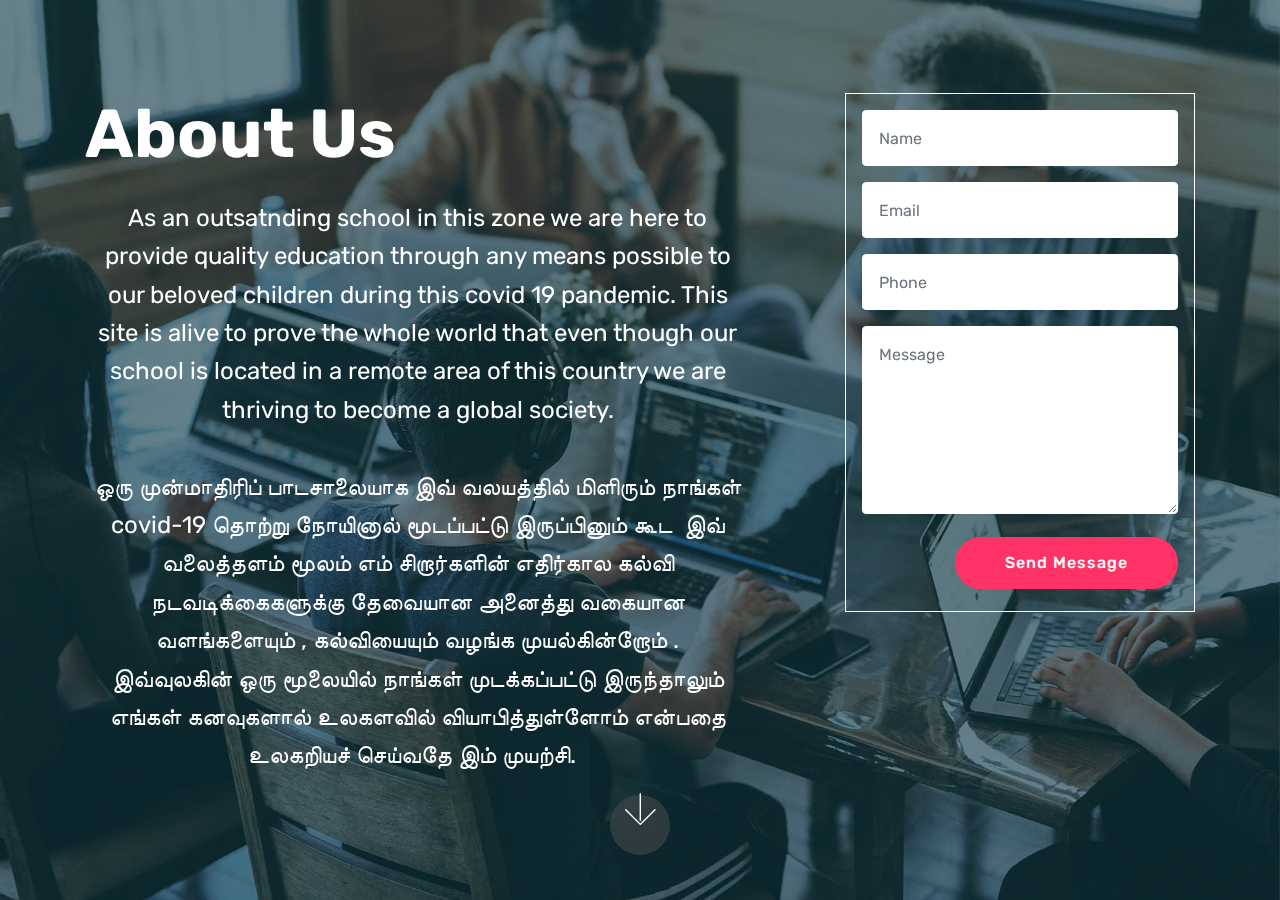
==== commit eeac3de5: "create github pages" ====
--- a/about.html
+++ b/about.html
@@ -46,7 +46,7 @@
                 <div class="form-container">
                     <div class="media-container-column" data-form-type="formoid">
                         <!---Formbuilder Form--->
-                        <form action="https://mobirise.com/" method="POST" class="mbr-form form-with-styler" data-form-title="Mobirise Form"><input type="hidden" name="email" data-form-email="true" value="ASo8cBm0UbSWP2i4Pto4uvusPSjTIygC18xFMLHFvbDiqmx9mtcsCUJ1mroRcFxsyCl8c/9x9P1Qzjz5EqvfKmV3OBvdOYi4Z0RzTWsBqw+iMWhtUNaODCL/o8vsHXwF">
+                        <form action="https://mobirise.com/" method="POST" class="mbr-form form-with-styler" data-form-title="Mobirise Form"><input type="hidden" name="email" data-form-email="true" value="Rv9k3X2TMk++G4dGkXl00rJjOs6ZijmcJp536Sh+8wkDmKZKBVTn/hDi4/fhcEk/LdBulhrMxOlE6JLPSO7kjoUuLkV8/6mMiV6kjp+WrppXooe4hir4wc4zASYqnw2G">
                             <div class="row">
                                 <div hidden="hidden" data-form-alert="" class="alert alert-success col-12">Thanks for filling out the form! We will contact you soon</div>
                                 <div hidden="hidden" data-form-alert-danger="" class="alert alert-danger col-12">
@@ -81,7 +81,7 @@
 </section>
 
 
-  <section class="engine"><a href="https://mobirise.info/d">free website maker</a></section><script src="assets/web/assets/jquery/jquery.min.js"></script>
+  <section class="engine"><a href="https://mobirise.info/m">site design templates</a></section><script src="assets/web/assets/jquery/jquery.min.js"></script>
   <script src="assets/popper/popper.min.js"></script>
   <script src="assets/bootstrap/js/bootstrap.min.js"></script>
   <script src="assets/tether/tether.min.js"></script>
